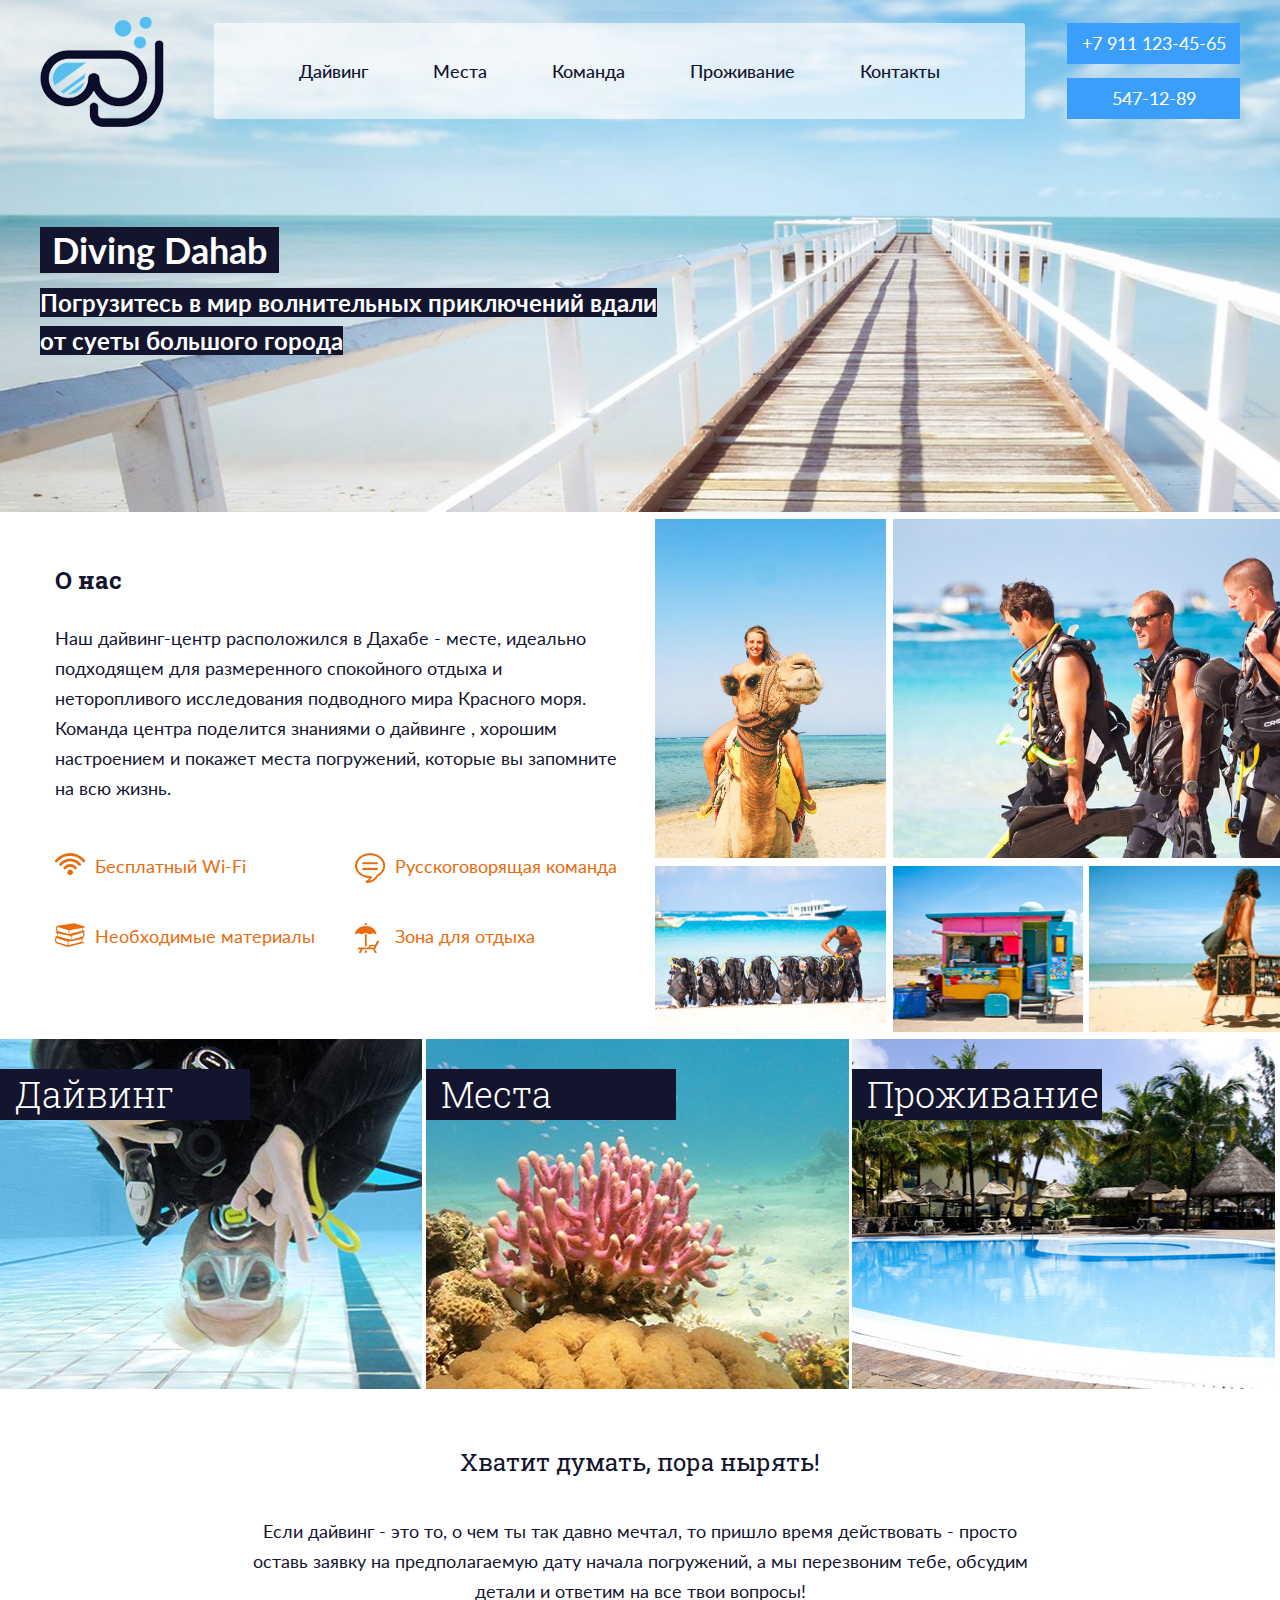
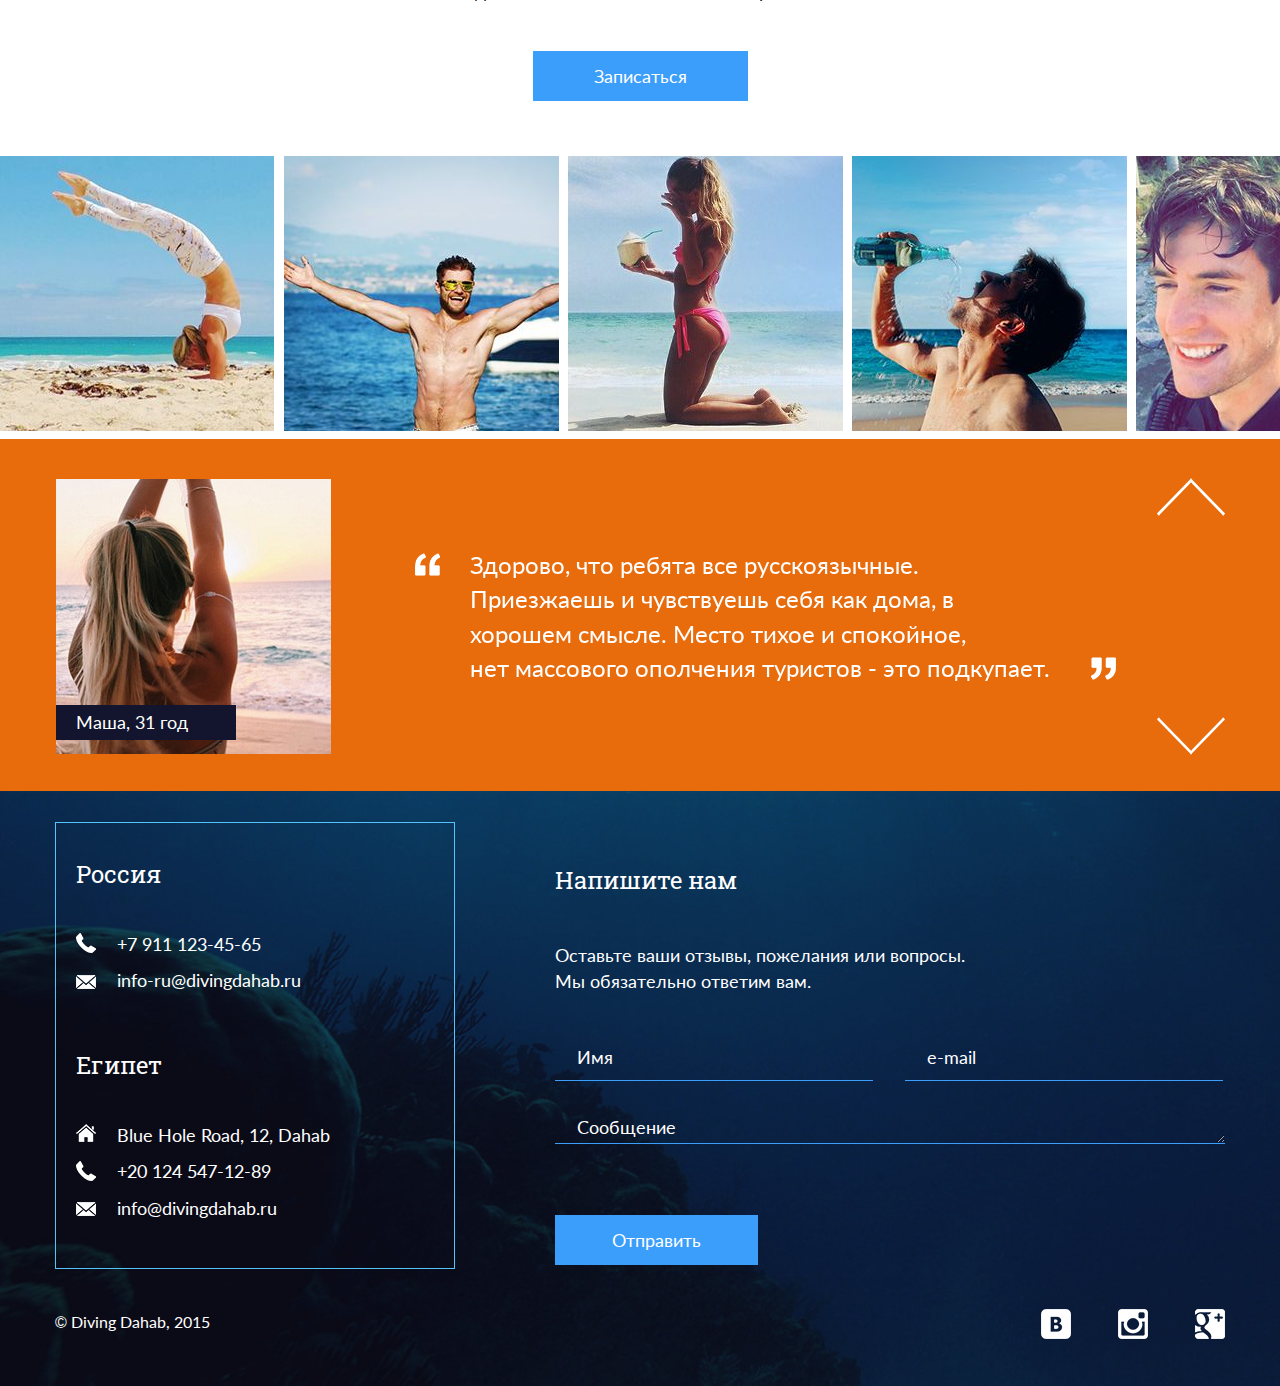
==== index.html @ 4f6b6510 "almost done" ====
<!DOCTYPE html>
<html lang="ru">
<head>
	<meta charset="UTF-8">
	<title>Document</title>
	<link href='https://fonts.googleapis.com/css?family=Roboto+Slab:400,300&amp;subset=latin,cyrillic' rel='stylesheet' type='text/css'>
	<link rel="stylesheet" href="css/normalize.css">
	<link rel="stylesheet" href="css/style.css">	
	<link rel="stylesheet" href="css/tablet.css">
	<link rel="stylesheet" href="css/phone.css">
	<link rel="stylesheet" href="css/slick.css">
</head>
<body>

	<header class="main-page-header">
		<div class="container">
			<div class="row">
				<img src="img/logo.png" alt="" class="logo">
				<div class="contacts-header center">
					<a href="" class="blue-btn phones">+7 911 123-45-65</a>
					<a href="" class="blue-btn phones">547-12-89</a>
				</div>
					<nav class="main-nav">
						<ul>
							<li><a href="cources-catalog.html">Дайвинг</a></li>
							<li><a href="">Места</a></li>
							<li><a href="#team">Команда</a></li>
							<li><a href="">Проживание</a></li>
							<li><a href="#contacts">Контакты</a></li>
						</ul>
					</nav>

				
            	<div class="adaptive-wrap">
					<a href="#" id="touch-menu"></a>
					<nav class="adaptive-nav">
						<ul>
							<li><a href="cources-catalog.html">Дайвинг</a></li>
							<li><a href="">Места</a></li>
							<li><a href="#team">Команда</a></li>
							<li><a href="">Проживание</a></li>
							<li><a href="#contacts">Контакты</a></li>
						</ul>
					</nav>
				</div>
			</div>
			
			<div class="row">
				<h1 class="header-title">Diving Dahab</h1>
				<h2 class="header-subtitle"><span>Погрузитесь в мир волнительных приключений вдали от суеты большого города</span></h2>
			</div>
		</div>
	</header>

		
	<main>		
		
<!--About-us-->
		<section class="about-us">
			<div class="container">
				<div class="row">
					<div class="col-md-6 col-sm-12 col-xs-4">
						<div class="about-us-info">
							<h4 class="subtitle about-us-title">О нас</h4>
							<p class="about-us_text">Наш дайвинг-центр расположился в Дахабе - месте, идеально подходящем для размеренного спокойного отдыха и неторопливого исследования подводного мира Красного моря. Команда центра поделится знаниями о дайвинге , хорошим настроением и покажет места погружений, которые вы запомните на всю жизнь. 
							</p>
						</div>
						<div class="row">
							<div class="col-md-6 col-sm-4 col-xs-4">
								<div class="about-us_feature feature-wifi">Бесплатный Wi-Fi</div>
							</div>
							<div class="col-md-6 col-sm-8 col-xs-4">
								<div class="about-us_feature feature-rus-team">Русскоговорящая команда</div>
							</div>
						</div>
						<div class="row">
							<div class="col-md-6 col-sm-4 col-xs-4">
								<div class="about-us_feature feature-supplies">Необходимые материалы</div>
							</div>
							<div class="col-md-6 col-sm-8 col-xs-4">
								<div class="about-us_feature feature-rest">Зона для отдыха</div>
							</div>
						</div>
					</div>
					<div class="col-md-6 col-sm-12 col-xs-4">
						<div class="about-us-photos">
							<div class="photos-wrap">
								<div class="abous-us_img abous-us_img-1"></div>
								<div class="abous-us_img abous-us_img-2"></div>
								<div class="abous-us_img abous-us_img-3"></div>
								<div class="abous-us_img abous-us_img-4"></div>
								<div class="abous-us_img abous-us_img-5"></div>
							</div>
						</div>
					</div>
				</div>
			</div>
		</section>
<!--About-us-->


<!--Services-->
		<div class="services">
			<div class="container-fluid">
				<div class="row">
					<div class="service-item service-item-diving">
						<a href="#">
							<h3 class="service-item-title">Дайвинг</h3>
							<div class="service-hover">
								<p class="service-hover-text">
									<span>Начните обучение в</span> <span>нашей школе по</span> <span>программе PADI</span>
								</p>
							</div>
						</a>
					</div>
					<div class="service-item service-item-places">
						<a href="#">
							<h3 class="service-item-title">Места</h3>
							<div class="service-hover">
								<p class="service-hover-text">
									<span>Изучите все места для</span> <span>погружений в</span> <span>окрестностях Дахаба</span>
								</p>
							</div>
						</a>
					</div>
					<div class="service-item service-item-living">
						<a href="#">
							<h3 class="service-item-title">Проживание</h3>
							<div class="service-hover">
								<p class="service-hover-text">
									<span>Посмотрите наши</span> <span>специальные</span><span>предложения на отели</span>
								</p>
							</div>
						</a>
					</div>
				</div>
			</div>
		</div>
<!--Services-->
	
	
<!--Promo-block-->
		<section class="promo">
			<div class="container">
				<div class="row center">
					<p class="subtitle promo-title">Хватит думать, пора нырять!</p>
					<p class="promo-text">Если дайвинг - это то, о чем ты так давно мечтал,  то пришло время действовать - просто оставь заявку  на предполагаемую дату начала погружений, а мы перезвоним тебе, обсудим детали и ответим на все твои вопросы!</p>
					<p class="promo-text-adaptive">Просто оставь заявку на предполагаемую дату начала погружений, а мы перезвоним тебе, обсудим детали и ответим на все твои вопросы!</p>
					<a href="#0" class="cd-popup-trigger promo-btn blue-btn">Записаться</a>
				
				</div>
			</div>
		</section>
		
<!--Pop up-->
		<div class="cd-popup" role="alert">
			<div class="cd-popup-container">
				<p>Оставьте заявку, и мы с вами свяжемся</p>
				
				<div class="form-row clearfix">
					<div class="form-field pull-left">
						<label for="course-field" class="">Выберите курс:</label><br>
						<select name="course" id="course-field" class="max-size">
							<option value="course1">1</option>
							<option value="course2">2</option>
							<option value="course3">3</option>
							<option value="course4">4</option>
						</select>
					</div>
					<div class="form-field pull-left">
						<label for="">Имя</label><br>
						<input type="text" name="name" id="name-field" class="max-size">
					</div>
				</div>
				
				<div class="form-row clearfix">
					<div class="form-field pull-left hide-field">
						<label for="from-month-field" class="">Начало занятий:</label><br>
						<input type="text" name="from-day" class="narrow-size">
						<select name="from-month" id="from-month-field" class="mid-size">
							<option value="month1">Сентябрь</option>
							<option value="month2">Октябрь</option>
							<option value="month3">Ноябрь</option>
							<option value="month4">Декабрь</option>
						</select><br>
						<span class="comment">Когда желаете начать обучение?</span>
					</div>
					<div class="form-field pull-left">
						<label for="phone-field">Телефон</label><br>
						<input type="text" name="phone" id="phone-field" class="max-size">
					</div>
				</div>
				
				<div class="form-row clearfix">
					<div class="form-field pull-left hide-field">
						<label for="to-day-field" >Свободны до:</label><br>
						<input type="text" name="to-day" id="to-day-field" class="narrow-size">
						<input type="text" name="to-month" id="to-month-field" class="mid-size"><br>
						<span class="comment">До какой даты планируете заниматься?</span>
					</div>
					<div class="form-field pull-left">
						<label for="email-field">e-mail</label><br>
						<input type="text" name="email" id="email-field" class="max-size">
					</div>
				</div>
				
				<div class="form-row">
					<label for="wishes-field">Пожелания</label><br>	
					<textarea name="" rows="4" id="wishes-field" class="max-size"></textarea>
				</div>
				
				
					<ul class="cd-buttons">
						<li><a href="#0" type="submit" class="promo-btn blue-btn">Записаться</a></li>
					</ul>
				<a href="#0" class="cd-popup-close img-replace">Close</a>
			</div> 
		</div> 
<!--End pop up-->
		
<!--Promo-block-->


<!--Team-->
		<div class="team" id="team">
			<div class="container-fluid">
				<div class="row">
					<div class="team-member">
						<img src="img/team-1.jpg" alt="Ирина Маска">
						<div class="team-member_hover">
							<span class="team-member-name">Ирина Маска</span>
						</div>
					</div>
					<div class="team-member">
						<img src="img/team-2.jpg" alt="Владимир Глубина">
						<div class="team-member_hover">
							<span class="team-member-name">Владимир Глубина</span>
						</div>
					</div>
					<div class="team-member">
						<img src="img/team-3.jpg" alt="Наталья Ласта">
						<div class="team-member_hover">
							<span class="team-member-name">Наталья Ласта</span>
						</div>
					</div>
					<div class="team-member">
						<img src="img/team-4.jpg" alt="Георгий Трубка">
						<div class="team-member_hover">
							<span class="team-member-name">Георгий Трубка</span>
						</div>
					</div>
					<div class="team-member">
						<img src="img/team-5.jpg" alt="Евгений Баллон">
						<div class="team-member_hover">
							<span class="team-member-name">Евгений Баллон</span>
						</div>
					</div>
					<div class="team-member">
						<img src="img/team-1.jpg" alt="Ирина Маска">
						<div class="team-member_hover">
							<span class="team-member-name">Ирина Маска</span>
						</div>
					</div>
					<div class="team-member">
						<img src="img/team-2.jpg" alt="Владимир Глубина">
						<div class="team-member_hover">
							<span class="team-member-name">Владимир Глубина</span>
						</div>
					</div>
					<div class="team-member">
						<img src="img/team-3.jpg" alt="Наталья Ласта">
						<div class="team-member_hover">
							<span class="team-member-name">Наталья Ласта</span>
						</div>
					</div>
					
				</div>
			</div>
		</div>	
<!--Team-->


<!--Reviews-->
		<div class="reviews">
			<div class="container">
				<div class="row">
					<div class="col-xs-4">
						<div class="review-slider-wrap">
							<div class="review-slider" id="review-carousel">
								<div class="review-item">
									<div class="review-author">
										<img src="img/review-author-ava.jpg" alt="">
										<p class="review-author_name">Маша, 31 год</p>
									</div>
									<blockquote class="review-text">Здорово, что ребята все русскоязычные. Приезжаешь и чувствуешь себя как дома,
									в хорошем смысле. <span class="adaptive-hide">Место тихое и спокойное,<br> нет массового ополчения туристов - это подкупает.</span>
									</blockquote>
								</div>
								<div class="review-item">
									<div class="review-author">
										<img src="img/review-author-ava.jpg" alt="">
										<p class="review-author_name">Маша, 31 год</p>
									</div>
									<blockquote class="review-text">Здорово, что ребята все русскоязычные. Приезжаешь и чувствуешь себя как дома,
									в хорошем смысле. <span class="adaptive-hide">Место тихое и спокойное,<br> нет массового ополчения туристов - это подкупает.</span>
									</blockquote>
								</div>
								<div class="review-item">
									<div class="review-author">
										<img src="img/review-author-ava.jpg" alt="">
										<p class="review-author_name">Маша, 31 год</p>
									</div>
									<blockquote class="review-text">Здорово, что ребята все русскоязычные. Приезжаешь и чувствуешь себя как дома,
									в хорошем смысле. <span class="adaptive-hide">Место тихое и спокойное,<br> нет массового ополчения туристов - это подкупает.</span>
									</blockquote>
								</div>
							</div>
							<div class="review-slider-nav">
								<a href="" class="review-prev"></a>
								<a href="" class="review-next"></a>
							</div>
						</div>
					</div>
				</div>
			</div>
		</div>
<!--Reviews-->


		<footer class="main-page-footer" id="contacts">
			<div class="container">
				<div class="row">
					<div class="col-md-5 col-sm-5 col-xs-4">
						<div class="contacts-footer">
							<div class="country">
								<p class="subtitle country-title">Россия</p>
								<p class="country-phone">+7 911 123-45-65</p>
								<p class="country-email">info-ru@divingdahab.ru</p>
							</div>
							<div class="country">
								<p class="subtitle country-title">Египет</p>
								<p class="country-address">Blue Hole Road, 12, Dahab</p>
								<p class="country-phone">+20 124 547-12-89</p>
								<p class="country-email">info@divingdahab.ru</p>
							</div>
						</div>
					</div>
					<div class="col-md-7 col-sm-7 col-xs-4">
						<div class="feedback">
							<p class="subtitle feedback-title">Напишите нам</p>
							<p class="feedback-text">Оставьте ваши отзывы, пожелания или вопросы. <br>Мы обязательно ответим вам.</p>
							<form action="" class="feedback-form">
								<p>
									<input type="text" placeholder="Имя" size="0">
									<input type="text" placeholder="e-mail" size="0">
								</p>
								<p><textarea placeholder="Сообщение" rows="1"></textarea></p>
							</form>
							<a class="feedback-btn blue-btn">Отправить</a>
						</div>
					</div>
				</div>
				<div class="row">
					<div class="col-md-3 col-sm-3 col-xs-4">
						<p class="copywrite">&#169; Diving Dahab, 2015</p>
					</div>
					<div class="col-md-4 col-md-offset-5 col-sm-4 col-sm-offset-5 col-xs-4">
						<div class="socials">
							<a href="#" class="social social-vk"></a>
							<a href="#" class="social social-inst"></a>
							<a href="#" class="social social-google"></a>
						</div>
					</div>
				</div>
			</div>
		</footer>



	</main>
	<script src="js/jquery-1.11.3.min.js" type="text/javascript"></script>
 	<script type="text/javascript" src="js/jquery-migrate-1.2.1.min.js"></script>
 	<script type="text/javascript" src="js/slick.min.js"></script>
	<script type="text/javascript" src="js/index.js"></script>
	
</body>
</html>
---- css/style.css ----
/*Grid*/

body {
	overflow-x: hidden;
}

.container {
  margin-right: auto;
  margin-left: auto;
  padding-left: 15px;
  padding-right: 15px;
}
@media screen and (min-width: 768px) and (max-width:1219px) {
  .container {
    width: 768px;
  }
}

@media screen and (min-width: 992px) {
  .container {
    width: 970px;
  }
}

@media screen and (min-width: 1220px) {
  .container {
    width: 1200px;
  }
}
.container-fluid {
  margin-right: auto;
  margin-left: auto;
  padding-left: 15px;
  padding-right: 15px;
}
.row {
  margin-left: -15px;
  margin-right: -15px;
}
.col-xs-1, .col-sm-1, .col-md-1, .col-lg-1, .col-xs-2, .col-sm-2, .col-md-2, .col-lg-2, .col-xs-3, .col-sm-3, .col-md-3, .col-lg-3, .col-xs-4, .col-sm-4, .col-md-4, .col-lg-4, .col-xs-5, .col-sm-5, .col-md-5, .col-lg-5, .col-xs-6, .col-sm-6, .col-md-6, .col-lg-6, .col-xs-7, .col-sm-7, .col-md-7, .col-lg-7, .col-xs-8, .col-sm-8, .col-md-8, .col-lg-8, .col-xs-9, .col-sm-9, .col-md-9, .col-lg-9, .col-xs-10, .col-sm-10, .col-md-10, .col-lg-10, .col-xs-11, .col-sm-11, .col-md-11, .col-lg-11, .col-xs-12, .col-sm-12, .col-md-12, .col-lg-12 {

  min-height: 1px;
  padding-left: 15px;
  padding-right: 15px;
}

@media screen and (max-width: 767px) {
	.col-xs-1, .col-xs-2, .col-xs-3, .col-xs-4 {
  float: left;
}
.col-xs-4 {
  width: 100%;
}
.col-xs-3 {
  width: 75%;
}
.col-xs-2 {
  width: 50%;
}
.col-xs-1 {
  width: 25%;
}

.col-xs-offset-4 {
  margin-left: 100%;
}
.col-xs-offset-3 {
  margin-left: 75%;
}
.col-xs-offset-2 {
  margin-left: 50%;
}
.col-xs-offset-1 {
  margin-left: 25%;
}
.col-xs-offset-0 {
  margin-left: 0%;
}	
}

@media screen and (min-width: 768px) {
  .col-sm-1, .col-sm-2, .col-sm-3, .col-sm-4, .col-sm-5, .col-sm-6, .col-sm-7, .col-sm-8, .col-sm-9, .col-sm-10, .col-sm-11, .col-sm-12 {
    float: left;
  }
  .col-sm-12 {
    width: 100%;
  }
  .col-sm-11 {
    width: 91.66666667%;
  }
  .col-sm-10 {
    width: 83.33333333%;
  }
  .col-sm-9 {
    width: 75%;
  }
  .col-sm-8 {
    width: 66.66666667%;
  }
  .col-sm-7 {
    width: 58.33333333%;
  }
  .col-sm-6 {
    width: 50%;
  }
  .col-sm-5 {
    width: 41.66666667%;
  }
  .col-sm-4 {
    width: 33.33333333%;
  }
  .col-sm-3 {
    width: 25%;
  }
  .col-sm-2 {
    width: 16.66666667%;
  }
  .col-sm-1 {
    width: 8.33333333%;
  }
  
  .col-sm-offset-12 {
    margin-left: 100%;
  }
  .col-sm-offset-11 {
    margin-left: 91.66666667%;
  }
  .col-sm-offset-10 {
    margin-left: 83.33333333%;
  }
  .col-sm-offset-9 {
    margin-left: 75%;
  }
  .col-sm-offset-8 {
    margin-left: 66.66666667%;
  }
  .col-sm-offset-7 {
    margin-left: 58.33333333%;
  }
  .col-sm-offset-6 {
    margin-left: 50%;
  }
  .col-sm-offset-5 {
    margin-left: 41.66666667%;
  }
  .col-sm-offset-4 {
    margin-left: 33.33333333%;
  }
  .col-sm-offset-3 {
    margin-left: 25%;
  }
  .col-sm-offset-2 {
    margin-left: 16.66666667%;
  }
  .col-sm-offset-1 {
    margin-left: 8.33333333%;
  }
  .col-sm-offset-0 {
    margin-left: 0%;
  }
}
@media (min-width: 1220px) {
  .col-md-1, .col-md-2, .col-md-3, .col-md-4, .col-md-5, .col-md-6, .col-md-7, .col-md-8, .col-md-9, .col-md-10, .col-md-11, .col-md-12 {
    float: left;
  }
  .col-md-12 {
    width: 100%;
  }
  .col-md-11 {
    width: 91.66666667%;
  }
  .col-md-10 {
    width: 83.33333333%;
  }
  .col-md-9 {
    width: 75%;
  }
  .col-md-8 {
    width: 66.66666667%;
  }
  .col-md-7 {
    width: 58.33333333%;
  }
  .col-md-6 {
    width: 50%;
  }
  .col-md-5 {
    width: 41.66666667%;
  }
  .col-md-4 {
    width: 33.33333333%;
  }
  .col-md-3 {
    width: 25%;
  }
  .col-md-2 {
    width: 16.66666667%;
  }
  .col-md-1 {
    width: 8.33333333%;
  }

  .col-md-offset-12 {
    margin-left: 100%;
  }
  .col-md-offset-11 {
    margin-left: 91.66666667%;
  }
  .col-md-offset-10 {
    margin-left: 83.33333333%;
  }
  .col-md-offset-9 {
    margin-left: 75%;
  }
  .col-md-offset-8 {
    margin-left: 66.66666667%;
  }
  .col-md-offset-7 {
    margin-left: 58.33333333%;
  }
  .col-md-offset-6 {
    margin-left: 50%;
  }
  .col-md-offset-5 {
    margin-left: 41.66666667%;
  }
  .col-md-offset-4 {
    margin-left: 33.33333333%;
  }
  .col-md-offset-3 {
    margin-left: 25%;
  }
  .col-md-offset-2 {
    margin-left: 16.66666667%;
  }
  .col-md-offset-1 {
    margin-left: 8.33333333%;
  }
  .col-md-offset-0 {
    margin-left: 0%;
  }
}

.clearfix:before,
.clearfix:after,
.container:before,
.container:after,
.container-fluid:before,
.container-fluid:after,
.row:before,
.row:after {
  content: " ";
  display: table;
}
.clearfix:after,
.container:after,
.container-fluid:after,
.row:after {
  clear: both;
}
.center-block {
  display: block;
  margin-left: auto;
  margin-right: auto;
}
.pull-right {
  float: right !important;
}
.pull-left {
  float: left !important;
}


/*Общие стили*/

@font-face {
    font-family: 'Lato';
    src: url('../fonts/latoregular.woff2') format('woff2'),
		url('../fonts/latoregular.woff') format('woff'),
		url('../fonts/latoregular.ttf') format('truetype');
    font-weight: 400;
    font-style: normal;
}

@font-face {
    font-family: 'Lato';
    src: url('../fonts/latoitalic.woff2') format('woff2'),
		url('../fonts/latoitalic.woff') format('woff'),
		url('../fonts/latoitalic.ttf') format('truetype');
    font-weight: 400;
    font-style: italic;
}

@font-face {
    font-family: 'Lato';
    src: url('../fonts/latomedium.woff2') format('woff2'),
		url('../fonts/latomedium.woff') format('woff'),
		url('../fonts/latomedium.ttf') format('truetype');
    font-weight: 500;
    font-style: normal;
}

@font-face {
    font-family: 'Lato';
    src: url('../fonts/latobold.woff2') format('woff2'),
		url('../fonts/latobold.woff') format('woff'),
		url('../fonts/latobold.ttf') format('truetype');
    font-weight: 700;
    font-style: normal;
}

@font-face {
    font-family: 'Lato';
    src: 
		url('../fonts/latolight.woff2') format('woff2'), 
		url('../fonts/latolight.woff') format('woff'), 
		url('../fonts/latolight.ttf') format('truetype');
    font-weight: 300;
    font-style: normal;
}

body {
    font-family: 'Lato', sans-serif;
    font-size: 18px;
	color: #13152f;
	font-weight: 400;
}


.center {
	text-align: center;
}

.page-header, .about-us, .services, .promo, .reviews, .main-page-header, .learning, .offers, .courses-promo {
	-webkit-box-sizing: border-box;
	-moz-box-sizing: border-box;
	box-sizing: border-box;
}

/*Стили главной*/

/*Header*/

.main-page-header {
	min-height: 508px;
	background: url(../img/bg_header.jpg) no-repeat 50% 50%;
	-webkit-background-size: cover;
	background-size: cover;
	padding: 16px 0 152px;
}

.logo {
	float: left;
	margin-right: 50px;
	width: 124px;
	height: 111px;
}


.adaptive-nav {
	display: none;
}

.main-nav {
	float: left;
	text-align: center;
	margin-top: 7px;
	margin-right: 30px;
	min-height: 96px;
	background-color: rgba(255,255,255,0.6);
	border-radius: 3px;
	padding: 0 85px;
	-webkit-box-sizing: border-box;
	-moz-box-sizing: border-box;
	box-sizing: border-box;
}

.main-nav ul {
	margin: 0;
	padding: 0;
}

.main-nav li {
	display: inline-block;
	vertical-align: middle;
    margin-right: 60px;
	line-height: 96px;
}

.main-nav li:last-child {
	margin-right: 0;
} 

.main-nav a {
	color: #12142d;
	font-weight: 500;
	padding-bottom: 3px;
}

.main-nav a:hover {
	border-bottom: 3px solid #4aa5f9;
}

/*Адаптвная менюшка*/

.adaptive-wrap {
	display: none;
	position: absolute;
	top: 100px;
	clear: both;
	background: rgba(255,255,255,0.9);
	margin-top: 8px;
	width: 100%;
	border-radius: 3px;
}

.adaptive-nav {
	display: block;
}
	
.adaptive-nav li {
		padding-left: 17px;
		margin-bottom: 10px;
}
	
.adaptive-nav a {
		color: #12142d;
		font-weight: 500;
		padding-bottom: 3px;
}
	
.adaptive-nav a:hover {
		border-bottom: 3px solid #4aa5f9;
}
	
#touch-menu {
		display: block;
		height: 50px;
		background: url(../img/icon_menu.png) no-repeat 97% 50%;
}

.contacts-header {
	float: right;
	width: 173px;
	margin-top: 7px;
}

.blue-btn {
	color: #fff;
	background-color: #3b9efa;
	display: inline-block;
	-webkit-box-sizing: border-box;
	-moz-box-sizing: border-box;
	box-sizing: border-box;
	text-align: center;
}

.blue-btn:hover {
	background-color: #43bef9;
}

.phones {
	width: 173px;
	height: 41px;
	line-height: 41px;
	color: #fff;
	margin-bottom: 14px;
	background-color: #3b9efa;
}

.phones:last-child {
	margin-bottom: 0;
}

.header-title {
	margin-top: 100px;
	margin-bottom: 11px;
	font-size: 36px;
	line-height: 46px;
	font-weight: 700;
	color: #fff;
	display: inline-block;
	padding: 0 12px;
	background-color: #13152e;
}

.header-subtitle {
	color: #fff;
	font-size: 24px;
	line-height: 38px;
	font-weight: 700;
	width: 620px;
}

.header-subtitle span {
	background-color: #13152e;
	line-height: 35px;
	height: 35px;
}


/*about us*/

.about-us {
	min-height: 527px;
	padding: 7px 0;
}

.about-us-info {
	padding-top: 43px;
}

.subtitle {
	font-family: 'Roboto Slab', serif;
	font-size: 24px;
	line-height: 36px;
}

.about-us-title {
	margin-bottom: 25px;
}

.about-us_text {
	line-height: 30px;
	margin-bottom: 50px;
}

.about-us_feature {
	margin-bottom: 40px;
	color: #e86b0c;
	display: inline-block;
	vertical-align: middle;
}

.about-us_feature:before {
	content: '';
	display: inline-block;
	vertical-align: middle;
	width: 30px;
	height: 30px;
	margin-right: 10px;
}

.feature-wifi:before {
	background: url(../img/sprites.png) no-repeat -50px -150px;
}

.feature-rus-team:before {
	background: url(../img/sprites.png) no-repeat  0 -150px;
}

.feature-supplies:before {
	background: url(../img/sprites.png) no-repeat 0 -100px;
}

.feature-rest:before {
	background: url(../img/sprites.png) no-repeat -50px -99px;
}

/*About us - photos*/

.about-us-photos {
	position: absolute;
	right: 0;
	font-size: 0;
	height: 515px;
	width: 50%;
	padding-left: 15px;
}

.abous-us_img {
	display: inline-block;
	margin-right: 1%;
	
}

.abous-us_img-1 {
	width: 37%;
	height: 339px;
	background: url(../img/about-us-1.jpg) no-repeat 50% 50%;
	-webkit-background-size: cover;
	background-size: cover;
	margin-bottom: 8px;
}

.abous-us_img-2 {
	width: 62%;
	height: 339px;
	background: url(../img/about-us-2.jpg) no-repeat 50% 50%;
	-webkit-background-size: cover;
	background-size: cover;
	margin-right: 0;
	margin-bottom: 8px;
}

.abous-us_img-3 {
	width: 37%;
	height: 166px;
	background: url(../img/about-us-3.jpg) no-repeat 50% 50%;
	-webkit-background-size: cover;
	background-size: cover;
}

.abous-us_img-4 {
	width: 30.5%;
	background: url(../img/about-us-4.jpg) no-repeat 50% 50%;
	height: 166px;
	-webkit-background-size: cover;
	background-size: cover;
}

.abous-us_img-5 {
	width: 30.5%;
	margin-right: 0;
	background: url(../img/about-us-5.jpg) no-repeat 50% 50%;
	height: 166px;
	-webkit-background-size: cover;
	background-size: cover;
}

/*Services*/

.services {
	font-size: 0;
}

.service-item {
	display: inline-block;
	position: relative;
	width: 33%;
	height: 350px;
	margin-right: 0.3%;
}

.service-item:last-child {
	margin-right: 0;
}

.service-item-diving {
	background-image: url(../img/diving.jpg);
	-webkit-background-size: cover;
	background-size: cover;
}

.service-item-places {
	background-image: url(../img/places.jpg);
	-webkit-background-size: cover;
	background-size: cover;
}

.service-item-living {
	background-image: url(../img/living.jpg);
	-webkit-background-size: cover;
	background-size: cover;
}

.service-item-title {
	position: absolute;
	top: 30px;
	font-size: 36px;
	color: #fff;
	width: 250px;
	background-color: #13152e;
	font-family: 'Roboto Slab', serif;
	font-weight: 300;
	padding-left: 15px;
	z-index: 5;
}

.service-hover {
	position: absolute;
	width: 100%;
	height: 350px;
	background-color: rgba(19,21,46, 0.86);
	visibility: hidden;

}

.service-hover-text {
	position: absolute;
	font-size: 18px;
	line-height: 26px;
	color: #fff;
	width: 220px;
	right: 0;
	bottom: 23px;
}

.service-hover span {
	display: inline-block;
	background: #13152e;
	padding: 0px 12px 0px 6px;
	margin-bottom: 1px;
	height: 25px;
	line-height: 25px;
}

.service-item:hover {
	background-color: rgba(19,21,46,0.2);
}

.service-item:hover .service-hover{
	visibility: visible;
}


/*Promo*/

.promo {
	min-height: 350px;
	padding: 55px 0;
}

.promo-title {
	margin-bottom: 36px;
}

.promo-text {
	width: 775px;
	margin: 0 auto;
	line-height: 30px;
	margin-bottom: 45px;
}

.promo-text-adaptive {
	display: none;
	margin: 0 auto;
	line-height: 30px;
	margin-bottom: 60px;
}

.promo-btn {
	width: 215px;
	height: 50px;
	line-height: 50px;
}


/*Team*/

.team {
	font-size: 0;
	overflow: hidden;
	width: 2300px;
	margin: 0 auto 8px;
}

.team-member {
	font-size: 34px;
	display: inline-block;
	width: 275px;
	height: 275px;
	margin-right: 9px;
	vertical-align: middle;
	position: relative;
}

.team-member:last-child {
	margin-right: 0;
}

.team-member_hover {
	font-family: 'Roboto Slab', serif;
	width: 275px;
	height: 275px;
	color: #fff;
	font-size: 34px;
	line-height: 40px;
	font-weight: 300;
	position: absolute;
	top: 0;
	visibility: hidden;
	padding: 15px 25px 0 19px;
}

.team-member:hover .team-member_hover {
	visibility: visible;
	background-color: rgba(19,21,46,0.86);
	cursor: pointer;
}


/*Reviews*/

.reviews {
	min-height: 350px;
	background-color: #e86b0c;
	padding: 39px 0 36px;
}

.review-slider-wrap {
	position: relative;
}

.review-author {
	position: relative;
	margin-right: 6.35%;
	width: 24%;
	display: inline-block;
	vertical-align: middle;
	overflow: hidden;
}

.review-author img {
	width: 275px;
	height: 275px;
}

.review-author_name {
	position: absolute;
	color: #fff;
	height: 35px;
	line-height: 35px;
	padding-left: 20px;
	padding-right: 48px;
	background-color: #13152e;
	left: 0;
	bottom: 14px;
}

.review-text {
	width: 60%;
	padding: 0 55px;
	color: #fff;
	display: inline-block;
	vertical-align: middle;
	font-size: 24px;
	position: relative;
}

.review-text:before, .review-text:after {
	content: '';
	position: absolute;
	width: 25px;
	height: 23px;
	
}

.review-text:before{
	background: url(../img/sprites.png) no-repeat -250px -125px;
	left: 0;
	top: 5px;
}

.review-text:after {
	background: url(../img/sprites.png) no-repeat -300px -125px;
	right: 0;
	bottom: 5px;
}

.review-prev {
	position: absolute;
	right: 0;
	top: 0;
	background: url(../img/sprites.png) no-repeat -70px 0;
	width: 68px;
	height: 38px;
}

.review-prev:hover {
	background: url(../img/sprites.png) no-repeat -70px -50px;
}

.review-next {
	position: absolute;
	right: 0;
	bottom: 0;
	background: url(../img/sprites.png) no-repeat 0 0;
	width: 68px;
	height: 38px;
}

.review-next:hover {
	background: url(../img/sprites.png) no-repeat 0 -50px;
}



/*Footer*/

.main-page-footer {
	min-height: 574px;
	background: url(../img/bg_footer.jpg) no-repeat 50% 50%;
	-webkit-background-size: cover;
	background-size: cover;
	color: #fff;
	padding: 31px 0 40px;
}

.contacts-footer {
	width: 85%;
	min-height: 433px;
	-webkit-box-sizing: border-box;
	-moz-box-sizing: border-box;
	box-sizing: border-box;
	border: 1px solid #55c4fa;
	padding: 33px 0 45px 20px;
}

.country {
	margin-bottom: 51px;
}

.country:last-child {
	margin-bottom: 0;
}

.country-title {
	margin-bottom: 40px;
}

.country-address, .country-phone {
	margin-bottom: 9px;
}

.country-address:before, .country-phone:before, .country-email:before {
	content: '';
	display: inline-block;
	vertical-align: middle;
	width: 26px;
	height: 26px;
	margin-right: 15px;
}

.country-address:before {
	background: url(../img/sprites.png) no-repeat -330px 0;
}

.country-phone:before {
	background: url(../img/sprites.png) no-repeat -300px -80px;
}

.country-email:before {
	background: url(../img/sprites.png) no-repeat -300px 5px;
}

.feedback {
	padding-top: 40px;
	min-height: 443px;
	-webkit-box-sizing: border-box;
	-moz-box-sizing: border-box;
	box-sizing: border-box;
	position: relative;
}

.feedback-title {
	margin-bottom: 45px;
}

.feedback-text {
	margin-bottom: 40px;
}

/*Feedback form*/

.feedback-form {
	margin: 0;
	padding: 0;
}

.feedback-form input, .feedback-form textarea {
	background-color: transparent;
	border: none;
	outline: none;
	border-bottom: 1px solid #3b9efa;
}

.feedback-form input {
	display: inline-block;
	height: 47px;
	width: 47.5%;
	margin-right: 4%;
	margin-bottom: 32px;
	-webkit-box-sizing: border-box;
	-moz-box-sizing: border-box;
	box-sizing: border-box;
}

.feedback-form input:last-child {
	margin-right: 0;
	
}

.feedback-form input::-webkit-input-placeholder, 
.feedback-form textarea::-webkit-input-placeholder {
	color: #fff;
	padding-left: 20px;
}

.feedback-form textarea {
	width: 100%;
}

.feedback-btn {
	min-width: 203px;
	height: 50px;
	line-height: 50px;
	position: absolute;
	bottom: 0;
}

.copywrite {
	padding-top: 35px;
	font-size: 16px;
	line-height: 36px;
}

.socials {
	text-align: right;
	margin-top: 40px;
}

.social {
	display: inline-block;
	width: 30px;
	height: 30px;
	margin-right: 42px;
}

.social:last-child {
	margin-right: 0;
}

.social-vk {
	background: url(../img/sprites.png) no-repeat 0 -200px;
}

.social-vk:hover {
	background: url(../img/sprites.png) no-repeat -50px -200px;
}

.social-inst {
	background: url(../img/sprites.png) no-repeat -100px -150px;
}

.social-inst:hover {
	background: url(../img/sprites.png) no-repeat -150px -150px;
}

.social-google {
	background: url(../img/sprites.png) no-repeat -100px -100px;
}

.social-google:hover {
	background: url(../img/sprites.png) no-repeat -150px -100px;
}

/*End main page*/




/*Catalog of courses page*/

.page-header {
	min-height: 150px;
	padding: 16px 0 26px;
}

.main-nav-inner-pages {
	background: rgba(78,168,250, 0.2);
}

/*subheader*/

.subheader {
	height: 90px;
	background: #13152e;
}

.courses-nav {
	text-align: center;
	font-size: 0;
}

.courses-nav_item {
	font-size: 18px;
	display: inline-block;
	width: 25%;
	vertical-align: middle;
	height: 90px;
}

.subheader-link {
	color: #fff;
	display: inline-block;
	vertical-align: middle;
	width: 100%;
	position: relative;
	height: 90px;
	-webkit-box-sizing: border-box;
	-moz-box-sizing: border-box;
	box-sizing: border-box;
}

.courses-nav_item:hover {
	background: #e86b0c;
}

.subheader-link--active {
	background: #e86b0c;
}

.course-icon {
	display: inline-block;
	vertical-align: middle;
	width: 35px;
	margin-right: 5px;
	height: 90px;
}

.course-name {
	display: inline-block;
	vertical-align: middle;
	height: 90px;
	line-height: 90px;
}

.start-course {
	background: url(../img/sprites.png) no-repeat -150px -200px;
	width: 20px;
	height: 33px;
}

.experienced-course {
	background: url(../img/sprites.png) no-repeat -200px -200px;
	width: 35px;
	height: 33px;
}

.special-course {
	background: url(../img/sprites.png) no-repeat -250px -200px;
	width: 35px;
	height: 31px;
}

.personal-course {
	background: url(../img/sprites.png) no-repeat -250px -150px;
	width: 35px;
	height: 18px;
}


/*courses-slider*/

.all-courses {
	min-height: 715px;
	padding: 93px 0 125px;
	text-align: center;
}

.owl-carousel {
	text-align: center;
}

.course-item {
	width: 375px;
	margin: 18px auto;
}

.owl-item.active div > a{
	margin-top: -20px;
	height: 540px;
	width: 406px;
	margin-left: -15px;
}

.course-item a{
	display: block;
	width: 375px;
	min-height: 500px;
	-webkit-box-sizing: border-box;
	-moz-box-sizing: border-box;
	box-sizing: border-box;
	text-align: center;
	background: #f9f7f7;
	position: relative;
}

.course-title {
	color: #e86b0c;
	font-size: 24px;
	line-height: 106px;
	width: 100%;
}

.course-img {
	width: 100%;
	height: 280px;
	margin-bottom: 33px;
}

.course-price {
	position: absolute;
	left: 0;
	height: 50px;
	width: 190px;
	font-size: 36px;
	color: #fff;
	background: #13152e;
	top: 140px;
}

.target-group {
	color: #1a1c34;
	line-height: 24px;
}

.owl-prev {
	position: absolute;
	background: url(../img/sprites.png) no-repeat -150px 0;
	width: 30px;
	height: 56px;
	left: -50px;
	top: 210px;
	cursor: pointer;
}

.owl-prev:hover {
	background: url(../img/sprites.png) no-repeat -180px 0;
}

.owl-next {
	position: absolute;
	background: url(../img/sprites.png) no-repeat -215px 0;
	width: 30px;
	height: 56px;
	cursor: pointer;
	right: -50px;
	top: 210px;
}

.owl-next:hover {
	background: url(../img/sprites.png) no-repeat -250px 0;
}


/*Special offers*/

.offers {
	padding-bottom: 73px;
	min-height: 430px;
}

.offers-table {
	width: 100%;
	text-align: right;
	font-size: 14px;
}

.offers-table th {
	color: #e86b0c;
	height: 35px;
	font-size: 18px;
}

tr td:first-child, tr th:first-child {
	text-align: left;
}

tr td {
	font-weight: 300;
}

tr:nth-child(2n) {
	height: 28px;
}

tr:nth-child(2n+1) {
	height: 26px;
	background-color: #f9f7f7;
}

tr:first-child {
	background-color: #fff;
}

.offers-image {
	background: url(../img/living.jpg) no-repeat 0 0;
	-webkit-background-size: cover;
	background-size: cover;
	width: 100%;
	height: 358px;
	position: relative;
}

.service-hover-text span {
	display: inline-block;
	background-color: #13152e;
	padding: 0 5px;
	line-height: 25px;
}


/*Video learning block*/

.learning {
	min-height: 445px;
	padding: 46px 0;
	background-color: #e86b0c;
}

.video-container iframe {
	border: none;
	width: 100%;
	height: 360px;
}

.learning-title {
	color: #fff;
	line-height: 24px;
	margin-bottom: 50px;
}

.learning-text {
	line-height: 30px;
	color: #fff;
}

.courses-promo {
	min-height: 355px;
	padding: 90px 0 80px;
	background: url(../img/bg_call-courses-pages.jpg) no-repeat 50% 50%;
	-webkit-background-size: cover;
	background-size: cover;
	color: #fff;
}

.courses-promo .promo-title {
	margin-bottom: 30px;
}

.courses-promo .promo-text {
	margin-bottom: 25px;
}


/*footer*/

.page-footer {
	min-height: 78px;
	vertical-align: middle;
}

.page-footer .copywrite {
	padding: 0;
	margin-top: 20px;
}

.page-footer .socials {
	margin: 0;
	margin-top: 23px;
}

.social {
    width: 30px;
	height: 30px;
}

.page-footer .social-vk {
	background: url(../img/sprites.png);
	background-position:-50px -200px;
}

.page-footer .social-vk:hover {
	background: url(../img/sprites.png);
	background-position: -100px -200px ;
}

.page-footer .social-inst {
	background: url(../img/sprites.png);
	background-position: -150px -150px ;
}

.page-footer .social-inst:hover {
	background: url(../img/sprites.png);
	background-position: -200px -150px ;
}

.page-footer .social-google {
	background: url(../img/sprites.png);
	background-position: -150px -100px ;
}

.page-footer .social-google:hover {
	background: url(../img/sprites.png);
	background-position: -200px -100px ;
}

/*End catalog page*/


/*Single course page*/

.single-course {
	min-height: 480px;
	margin-top: 35px;
}

.single-course-title {
	text-align: center;
	font-weight: 400;
	font-size: 36px;
	color: #fff;
	height: 90px;
	line-height: 90px;
	background: #e86b0c;
}

.single-course-info {
	height: 390px;
	background: url(../img/bg_single-course.jpg) no-repeat 50% 50%;
	-webkit-background-size: cover;
	background-size: cover;
	position: relative;
}

.single-course-numbers {
	color: #fff;
	font-size: 0px;
	padding-top: 20px;
	height: 90px;
	background: rgba(19,21,46,0.7);
}

.single-course-numbers span {
	display: inline-block;
	font-size: 36px;
	width: 25%;
	text-align: center;
}

.single-course-text {
	position: absolute;
	right: 0;
	bottom: 35px;
	color: #fff;
	width: 595px;
	font-size: 24px;
	line-height: 35px;
}

.single-course-text span {
	display: inline-block;
	background-color: #13152e;
	padding: 0 5px;
	line-height: 33px;
}

.single-course-details {
	min-height: 515px;
	padding: 45px 0 65px;
	-webkit-box-sizing: border-box;
	-moz-box-sizing: border-box;
	box-sizing: border-box;
}

/*lessons tabs*/

.lesson-tabs {
	list-style: none;
	margin-bottom: 30px;
	font-size: 0;
}

.lesson__number {
	display: inline-block;
	vertical-align: middle;
	font-size: 18px;
	margin-right: 5px;
}

.lesson__number:last-child {
	margin-right: 0;
}

.lesson-tabs-link {
	display: inline-block;
	height: 60px;
	border: 1px solid #949494;
	min-width: 60px;
	padding: 0 10px 0 10px;
	-webkit-box-sizing: border-box;
	-moz-box-sizing: border-box;
	box-sizing: border-box;
	text-align: center;
	line-height: 60px;
	color: #949494;
	cursor: pointer;
}

li.current {
	background-color: #13152e;
	color: #fff;
	border: 1px solid transparent;
}

.lesson-title {
	text-align: center;
	font-size: 24px;
	color: #e86b0c;
	margin-bottom: 20px;
}

.lesson-text {
	line-height: 30px;
	margin-bottom: 30px;
}

.lesson-text:last-child {
	margin-bottom: 0;
}


.tab-content{
	display: none;
}

.tab-content.current{
	display: inherit;
}


/*lesson details*/

.accordeon__item {
	background: #f9f7f7;
	margin-bottom: 10px;
}

.lesson-details_title {
	display: block;
	line-height: 60px;
	height: 60px;
	background-color: #eee;
	color: #949494;
	padding-left: 17px;	 transition: all 0.5s ease;
  -moz-transition: all 0.5s ease;
  -webkit-transition: all 0.5s ease;
	cursor: pointer;
}

.lesson-details-active {
	background-color: #e86b0c;
	color: #fff;
}

.lesson-details_title:before {
	content: '';
	display: inline-block;
	vertical-align: middle;
	width: 20px;
	height: 20px;
	margin-right: 10px;
	background-image: url(../img/sprites.png);
	background-position: -330px -50px;
}

.lesson-details-active:before {
	background-image: url(../img/sprites.png);
	background-position: -300px -50px ;
}

.lesson-details_text {
	padding: 10px 0 30px 15px;
}

.single-course-promo-text {
	font-size: 24px;
}


/*pop up styles*/
.img-replace {
  /* replace text with an image */
  display: inline-block;
  overflow: hidden;
  text-indent: 100%;
  color: transparent;
  white-space: nowrap;
}

.cd-popup {
  position: fixed;
  left: 0;
  top: 0;
  height: 100%;
  width: 100%;
  background-color: rgba(44,48,49,0.39);
  opacity: 0;
  visibility: hidden;
  -webkit-transition: opacity 0.3s 0s, visibility 0s 0.3s;
  -moz-transition: opacity 0.3s 0s, visibility 0s 0.3s;
  transition: opacity 0.3s 0s, visibility 0s 0.3s;
	z-index: 20;
}
.cd-popup.is-visible {
  opacity: 1;
  visibility: visible;
  -webkit-transition: opacity 0.3s 0s, visibility 0s 0s;
  -moz-transition: opacity 0.3s 0s, visibility 0s 0s;
  transition: opacity 0.3s 0s, visibility 0s 0s;
}

.cd-popup-container {
  position: relative;
  width: 725px;
  margin: 1em auto;
  background: #FFF;
  text-align: left;
	padding: 0 65px 45px 65px;
  box-shadow: 0 0 20px rgba(0, 0, 0, 0.2);
	
  -webkit-transform: translateY(-40px);
  -moz-transform: translateY(-40px);
  -ms-transform: translateY(-40px);
  -o-transform: translateY(-40px);
  transform: translateY(-40px);
  /* Force Hardware Acceleration in WebKit */
  -webkit-backface-visibility: hidden;
  -webkit-transition-property: -webkit-transform;
  -moz-transition-property: -moz-transform;
  transition-property: transform;
  -webkit-transition-duration: 0.3s;
  -moz-transition-duration: 0.3s;
  transition-duration: 0.3s;
}
.cd-popup-container p {
	font-family: 'Roboto Slab', serif;
	font-size: 24px;
	line-height: 20px;
  	padding: 50px 0;
	text-align: center;
}
.cd-popup-container .cd-buttons:after {
  content: "";
  display: table;
  clear: both;
}
.cd-popup-container .cd-buttons li {
  float: right;
  list-style: none;
}
.cd-popup-container .cd-buttons a {
  display: block;
  color: #FFF;
  -webkit-transition: background-color 0.2s;
  -moz-transition: background-color 0.2s;
  transition: background-color 0.2s;
}

.cd-popup-container .cd-popup-close {
  position: absolute;
  top: 8px;
  right: 8px;
  width: 30px;
  height: 30px;
}

.cd-popup-container .cd-popup-close::before, .cd-popup-container .cd-popup-close::after {
  content: '';
  position: absolute;
  top: 12px;
  width: 14px;
  height: 3px;
  background-color: #8f9cb5;
}

.cd-popup-container .cd-popup-close::before {
  -webkit-transform: rotate(45deg);
  -moz-transform: rotate(45deg);
  -ms-transform: rotate(45deg);
  -o-transform: rotate(45deg);
  transform: rotate(45deg);
  left: 8px;
}
.cd-popup-container .cd-popup-close::after {
  -webkit-transform: rotate(-45deg);
  -moz-transform: rotate(-45deg);
  -ms-transform: rotate(-45deg);
  -o-transform: rotate(-45deg);
  transform: rotate(-45deg);
  right: 8px;
}
.is-visible .cd-popup-container {
  -webkit-transform: translateY(0);
  -moz-transform: translateY(0);
  -ms-transform: translateY(0);
  -o-transform: translateY(0);
  transform: translateY(0);
}

.form-row {
	margin-bottom: 15px;
	font-weight: 300;
}

.form-field {
	width: 280px;
}

.form-field:first-child {
	margin-right: 30px;
}

.comment {
	font-size: 12px;
}

.narrow-size {
	width: 25.5%;
	margin-right: 10.5%;
}

.mid-size {
	width: 62%;
}

.max-size {
	width: 100%;
}

select, input, textarea {
	border: 0;
	background: #f9f7f7;
}
---- css/tablet.css ----
@media screen and (max-width:1219px) {

	
/*main page*/
	.main-page-header {
		min-height: 408px;
	}
	
	.logo {
		height: 80px;
		width: 92px;
	}

	.main-nav {
		float: none;
		clear: both;
		display: block;
		min-width: 100%;
		min-height: 50px;
		margin-top: 13px;
		text-align: center;
	}

	.main-nav li {
		margin-right: 55px;
		line-height: 50px;
		font-size: 16px;
	}

	.contacts-header {
		margin-top: 0;
		margin-bottom: 11px;
	}

	.phones {
		margin-bottom: 3px;
	}

	.about-us {
		min-height: 770px;
		padding: 7px 0;
	}
	
	.about-us-photos {
		position: static;
		width: 100%;
		height: 350px;
		padding: 0;
		margin-bottom: 6px;
	}

	.photos-wrap {
		position: absolute;
		width: 100%;
		height: 350px;
		left: 0;
		right: 0;
	}

	.abous-us_img {
		height: 350px;
	}

	.abous-us_img-1, .abous-us_img-4, .abous-us_img-5 {
		display: none;
	}
	.abous-us_img-2 {
		margin-right: 1%;
		width: 60%;
		margin-bottom: 0;
	}

	.abous-us_img-3 {
		height: 350px;
		width: 39%;
		margin-right: 0;
	}

	.service-item, .service-hover {
		height: 360px;
	}

	.service-item-title {
		font-size: 24px;
		width: 185px;
	}

	.team-member {
		width: 268px;
		height: 268px;
		margin-right: 4px;
		overflow: hidden;
	}

	.review-author {
		width: 33%;
		margin-right: 7%;
		height: 260px;
	}
	
	.review-autor img {
		width: 260px;
		height: 260px;
	}

	.review-text {
		width: 59%;
		overflow: hidden;
	}

	.review-text:before, .review-text:after {
		width: 19px;
		height: 21px;
	}
	
	.review-prev, .review-next {
		position: relative;
		display: none;
	}
	
	.slick-dots {
		position: absolute;
		bottom: -10px;
		display: block;
    width: 59%;
		margin-left: 40%;
    list-style: none;
    text-align: center;
	}
	
	.slick-dots li {
    position: relative;
    display: inline-block;
    width: 20px;
    height: 20px;
    margin: 0 5px;
    padding: 0;
    cursor: pointer;
}
	
	.slick-dots li button
{
/*    font-size: 0;*/
    line-height: 0;
    display: block;
    width: 20px;
    height: 20px;
    padding: 5px;
    cursor: pointer;
    color: transparent;
    border: 0;
    outline: none;
    background: transparent;
}
	
	.slick-dots li button:hover,
.slick-dots li button:focus
{
    outline: none;
}
.slick-dots li button:hover:before,
.slick-dots li button:focus:before
{
    opacity: 1;
}
.slick-dots li button:before
{
    font-family: 'slick';
    font-size: 6px;
    line-height: 20px;
    position: absolute;
    top: 0;
    left: 0;
    width: 14px;
    height: 14px;
    content: '';
	background-color: #e3e7e3;
	border-radius: 50%;
	border: 1px solid #13152e;
    text-align: center;

    -webkit-font-smoothing: antialiased;
    -moz-osx-font-smoothing: grayscale;
}
.slick-dots li.slick-active button:before
{
    background-color: #13152e;
}
	
	.adaptive-hide {
		display: none;
	}
	
	.main-page-footer {
		min-height: 620px;
		padding-top: 55px;
	}
	
	.contacts-footer {
		width: 100%;
	}
	
	.feedback-form input {
		margin-right: 3%;
	}
	
/*end main page*/
	
/*All courses page*/

	.subheader-link {
/*		padding: 20px 10px;*/
		text-align: center;
		line-height: normal;
	}
	
	.course-name {
		line-height: normal;
		width: 127px;
		padding-top: 20px;
	}
	
	.courses-nav_item:nth-child(3) .course-name{
		padding-top: 34px;
	}
	
	.all-courses {
		padding: 40px 0 50px;
		min-height: 590px;
	}
	
	.course-item {
		display: inline-block;
		margin-right: 18px;
	}
	
	.course-item:nth-child(2) {
		margin-right: 0;
	}
	
	.course-item:nth-child(n+3) {
		display: none;
	}
	
	.course-prev, .course-next {
		display: none;
	}
	
	.start-course:before {
		background-position: 0 0;
	}
	
	.offers {
		padding-bottom: 62px;
	}
	
	.learning {
		background: #fff;
		padding: 0;
		min-height: 350px;
	}
	
	.video-container iframe {
		position: absolute;
		width: 100%;
		left: 0;
		right: 0;
	}
	
	.hide {
		display: none;
	}
	
/*sinle item page*/
	
	.single-course {
		margin-top: 20px;
	}
	
	.lesson__number {
		margin-right: 7px;
	}
	
	.lesson-tabs {
		text-align: center;
	}
	
	.lessons-content {
		margin-bottom: 50px;
	}
	
	.lesson-text {
		margin-bottom: 0;
	}
}
---- css/phone.css ----
@media screen and (max-width: 767px) {
	
	.logo {
		margin-left: 10px;
		margin-right: 40px;
	}
	
	.contacts-header {
		margin-right: 10px;
	}
	
	.adaptive-wrap {
		display: block;
		z-index: 5;
	}
	
	.main-nav {
		display: none;
	}
	
	.adaptive-nav {
		display: none;
	}
	
	.header-title {
		font-size: 24px;
		line-height: 36px;
		margin-left: 10px;
	}
	
	.header-subtitle {
		font-size: 18px;
		width: 320px;
		line-height: 30px;
		margin-left: 10px;
	}
	
	.header-subtitle span {
		padding: 3px;
	}
	
	.about-us {
		min-height: 820px;
	}
	
	.about-us-photos {
		height: 145px;
	}
	
	.photos-wrap {
		height: 145px;
	}
	
	.abous-us_img {
		height: 145px;
	}
	
	.service-item {
		width: 96%;
		margin-bottom: 30px;
		margin-right: 2%;
		margin-left: 2%;
	}
	.service-item:last-child {
		margin-bottom: 0;
	}
	
	.promo-text {
		display: none;
	}
	
	.promo-text-adaptive {
		display: block;
		width: 96%;
	}
	
	.team-member, .team-member_hover {
		width: 170px;
		height: 170px;
		font-size: 20px;
		line-height: normal;
	}
	
	.team-member img {
		width: 170px;
		height: 170px;
	}
	
	.reviews {
		min-height: 243px;
	}
	
	.review-author {
		display: none;
	}
	
	.review-prev, .review-next {
		position: relative;
		display: none;
	}
	
	.review-text {
		width: 100%;
		font-size: 18px;
		padding: 0 34px;
	}
	
	.slick-slider {
		min-height: 170px;
	}
	
	.slick-dots {
		width: 100%;
		margin: 0;
	}

	.feedback-btn {
		left: 0;
		right: 0;
		margin: 0 auto;
		width: 216px;
	}
	
	.copywrite, .socials {
		text-align: center;
	}
	
	.socials {
		margin-top: 24px;
	}
	
/*pop up*/
	
	.hide-field {
		display: none;
	}
	
	.cd-popup-container {
		width: 320px;
		margin: 1em auto;
		padding: 0 22px 30px 22px;
	}
	
	.cd-popup-container p {
		padding: 35px 0;
		line-height: 30px;
	}
	
	.form-row {
		margin-bottom: 0;
	}
	
	.form-field {
		margin-bottom: 15px;	
	}
	
	.cd-popup-container .cd-buttons li {
		float: left;
		margin-top: 30px;
	}
	
	
/*End main page*/
	
	
	
/*All courses page*/
	
	.subheader {
		margin-top: 10px;
		height: 360px;
	}

	.courses-nav_item {
		display: block;
		width: 100%;
	}
	.courses-nav_item:nth-child(3) .course-name{
		padding-top: 0;
	}
	.course-name {
		line-height: 90px;
		padding-top: 0;
		width: auto;
	}
	
	.offers-table {
		display: none;
	}
	
	.courses-promo-text {
		display: block;
		width: 100%;
	}
	
	.course-item {
		display: inline-block;
		margin-right: 0;
		margin-bottom: 17px;
	}
	
	.course-item:nth-child(3) {
		display: inline-block;
		margin-right: 0;
		margin-bottom: 0;
	}
	
	
	.course-prev, .course-next {
		display: none;
	}
	
/*single course page*/
	
	.single-course {
		margin-top: 35px;
	}
	
	.single-course-title {
		font-size: 24px;
	}
	
	.single-course-numbers {
		padding: 0;
	}
	
	.single-course-numbers span{
		font-size: 24px;
		width: 50%;
		line-height: 45px;
	}
	
	.single-course-text {
		font-size: 14px;
		width: 100%;
		left: 0;
	}
	
	.lesson__number span {
		display: none;
	}
	
	.lesson-tabs-link{
		height: 40px;
		min-width: 40px;
		line-height: 40px;
	}
	
	.lesson__number {
		margin-right: 4px;
	}
	.lesson__number:last-child {
		margin-right: 0;
	}
	
	.single-course-promo-text {
		display: block;
		width: 100%;
	}
	
}


@media screen and (max-width: 400px) {
	.course-item a {
		width: 310px;
	}
}
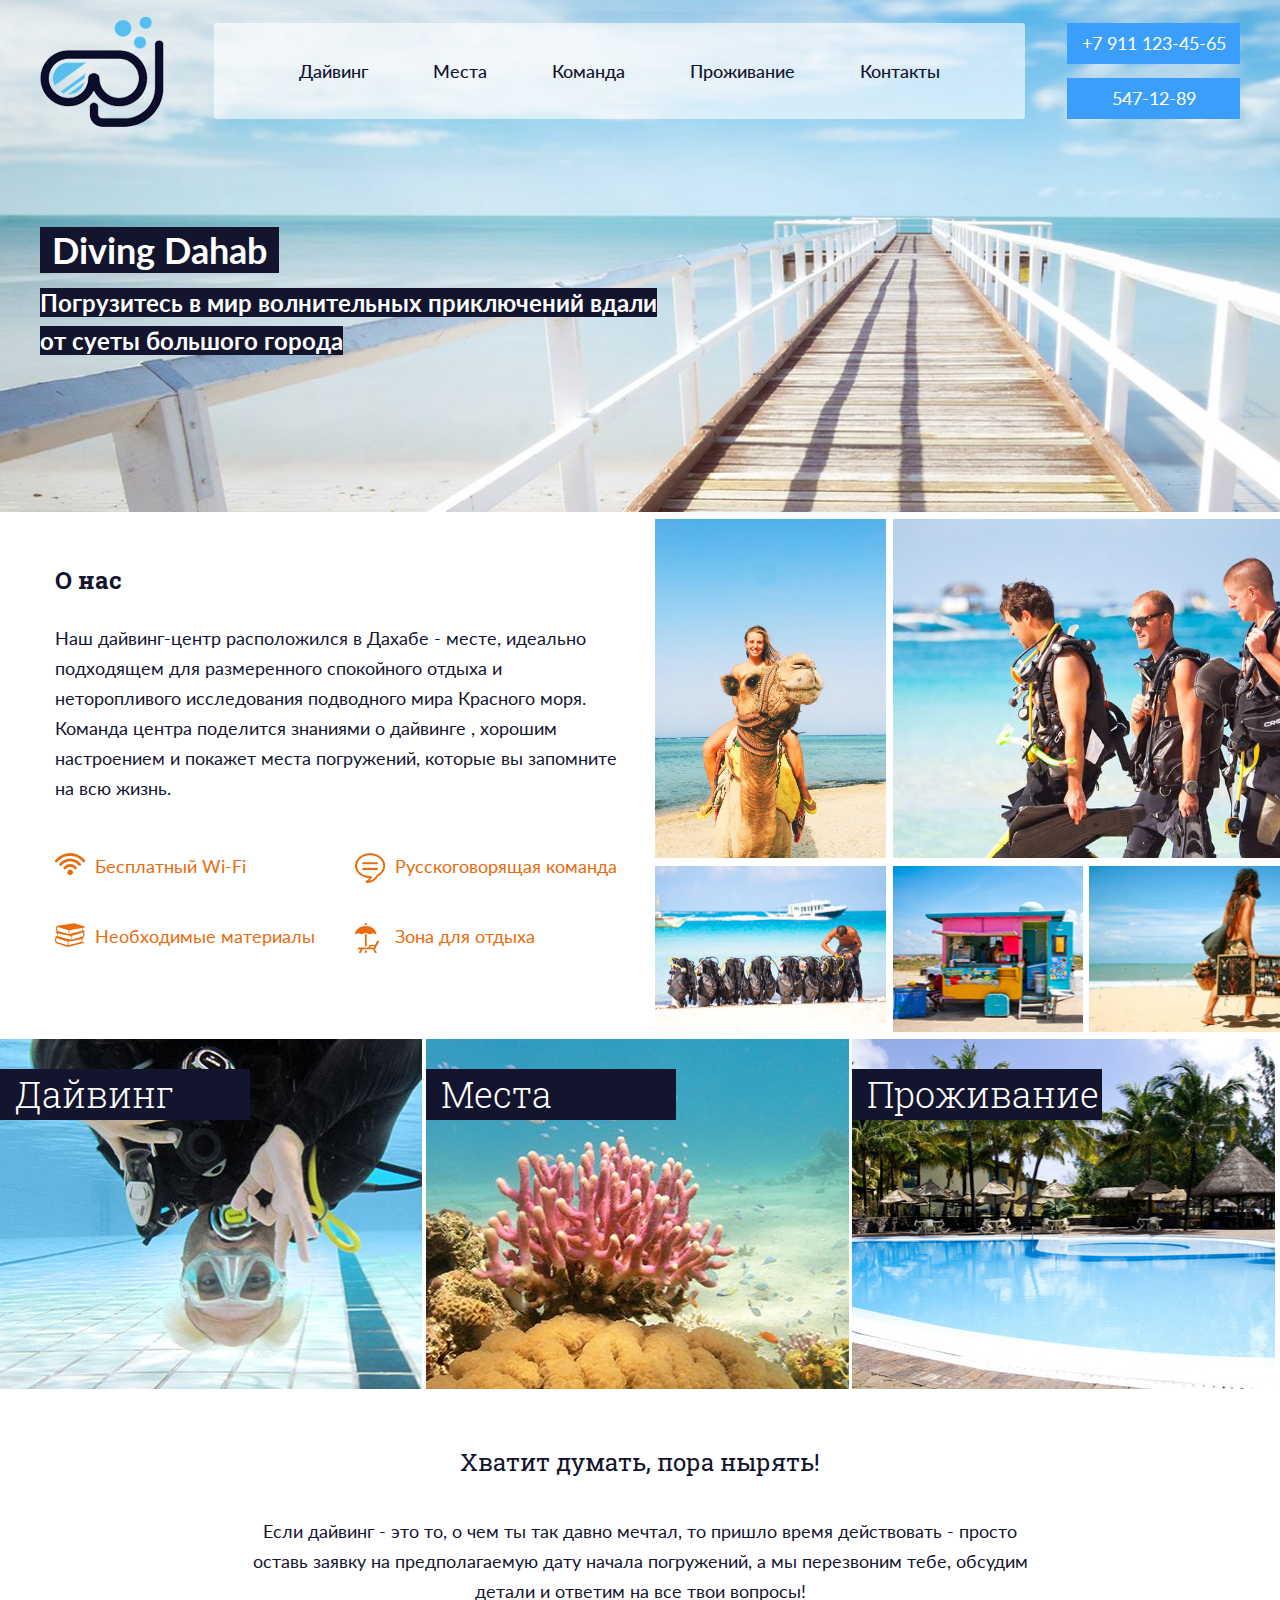
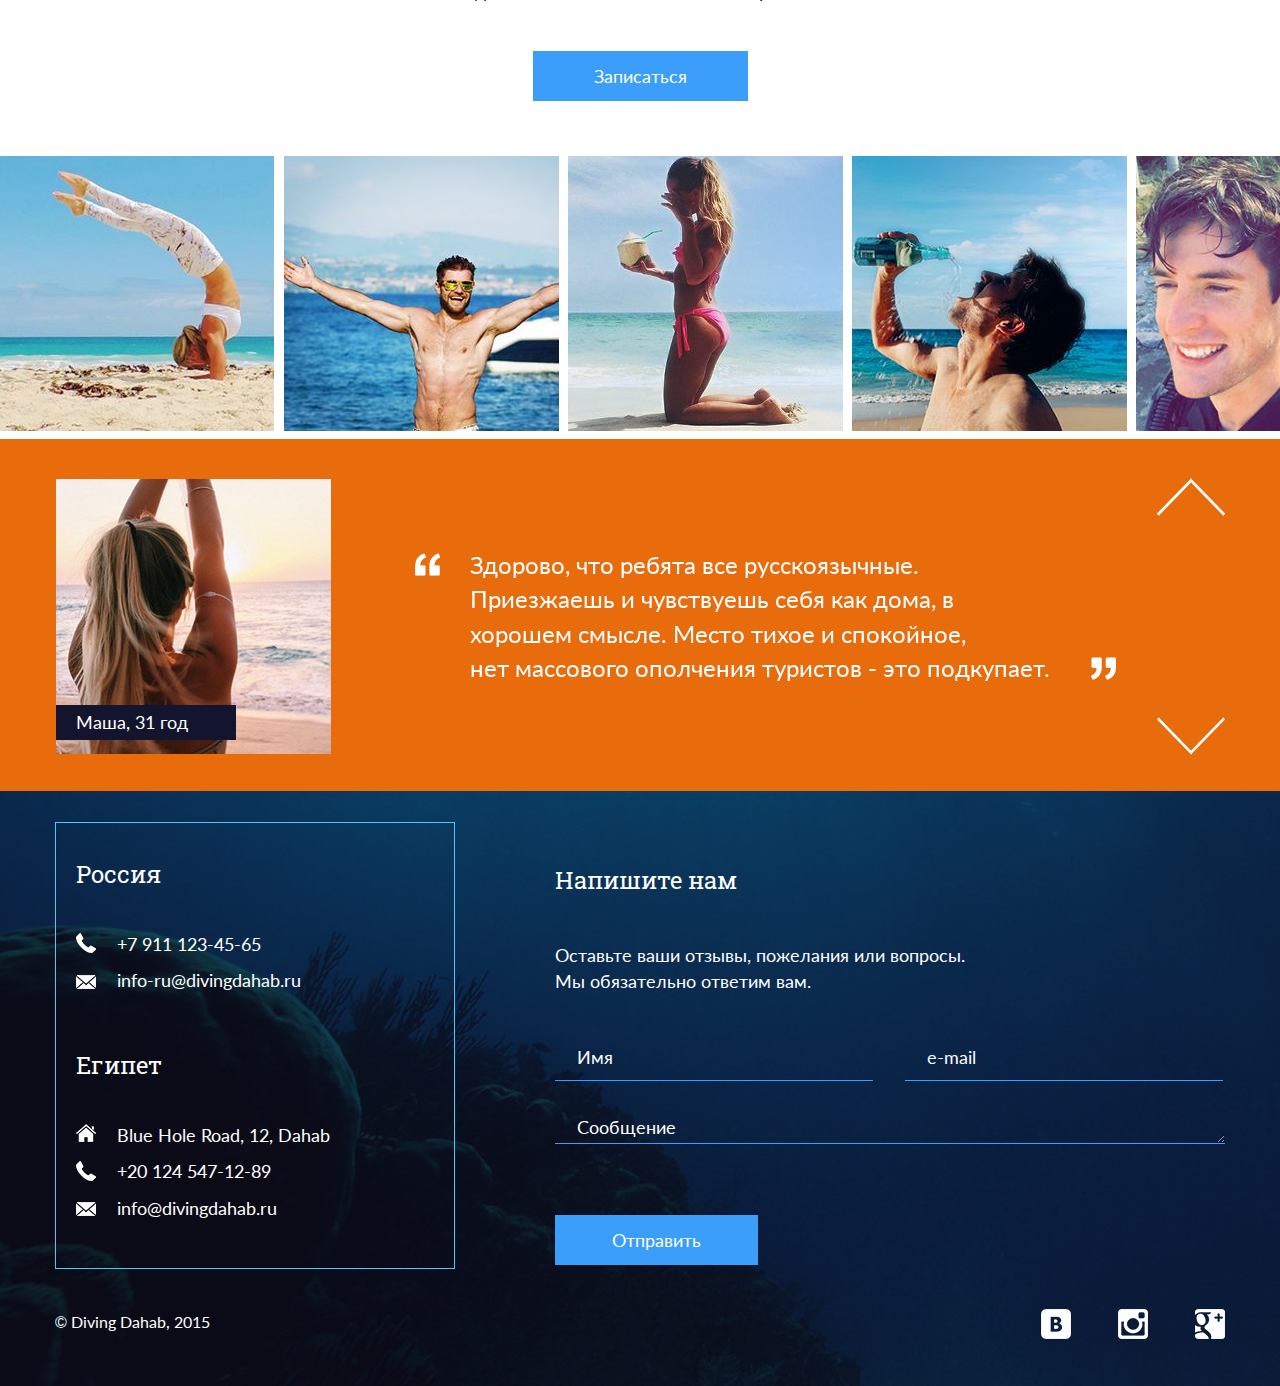
==== commit e0f96caf: "html and css validation. check and fix" ====
--- a/index.html
+++ b/index.html
@@ -17,15 +17,15 @@
 			<div class="row">
 				<img src="img/logo.png" alt="" class="logo">
 				<div class="contacts-header center">
-					<a href="" class="blue-btn phones">+7 911 123-45-65</a>
-					<a href="" class="blue-btn phones">547-12-89</a>
+					<a href="#" class="blue-btn phones">+7 911 123-45-65</a>
+					<a href="#" class="blue-btn phones">547-12-89</a>
 				</div>
 					<nav class="main-nav">
 						<ul>
 							<li><a href="cources-catalog.html">Дайвинг</a></li>
-							<li><a href="">Места</a></li>
+							<li><a href="cources-catalog.html">Места</a></li>
 							<li><a href="#team">Команда</a></li>
-							<li><a href="">Проживание</a></li>
+							<li><a href="cources-catalog.html">Проживание</a></li>
 							<li><a href="#contacts">Контакты</a></li>
 						</ul>
 					</nav>
@@ -36,9 +36,9 @@
 					<nav class="adaptive-nav">
 						<ul>
 							<li><a href="cources-catalog.html">Дайвинг</a></li>
-							<li><a href="">Места</a></li>
+							<li><a href="cources-catalog.html">Места</a></li>
 							<li><a href="#team">Команда</a></li>
-							<li><a href="">Проживание</a></li>
+							<li><a href="cources-catalog.html">Проживание</a></li>
 							<li><a href="#contacts">Контакты</a></li>
 						</ul>
 					</nav>
@@ -143,7 +143,7 @@
 		<section class="promo">
 			<div class="container">
 				<div class="row center">
-					<p class="subtitle promo-title">Хватит думать, пора нырять!</p>
+					<h4 class="subtitle promo-title">Хватит думать, пора нырять!</h4>
 					<p class="promo-text">Если дайвинг - это то, о чем ты так давно мечтал,  то пришло время действовать - просто оставь заявку  на предполагаемую дату начала погружений, а мы перезвоним тебе, обсудим детали и ответим на все твои вопросы!</p>
 					<p class="promo-text-adaptive">Просто оставь заявку на предполагаемую дату начала погружений, а мы перезвоним тебе, обсудим детали и ответим на все твои вопросы!</p>
 					<a href="#0" class="cd-popup-trigger promo-btn blue-btn">Записаться</a>
@@ -168,7 +168,7 @@
 						</select>
 					</div>
 					<div class="form-field pull-left">
-						<label for="">Имя</label><br>
+						<label for="name-field">Имя</label><br>
 						<input type="text" name="name" id="name-field" class="max-size">
 					</div>
 				</div>
@@ -206,7 +206,7 @@
 				
 				<div class="form-row">
 					<label for="wishes-field">Пожелания</label><br>	
-					<textarea name="" rows="4" id="wishes-field" class="max-size"></textarea>
+					<textarea name="wishes" rows="4" id="wishes-field" class="max-size"></textarea>
 				</div>
 				
 				
@@ -316,8 +316,8 @@
 								</div>
 							</div>
 							<div class="review-slider-nav">
-								<a href="" class="review-prev"></a>
-								<a href="" class="review-next"></a>
+								<a href="#" class="review-prev"></a>
+								<a href="#" class="review-next"></a>
 							</div>
 						</div>
 					</div>
@@ -351,8 +351,8 @@
 							<p class="feedback-text">Оставьте ваши отзывы, пожелания или вопросы. <br>Мы обязательно ответим вам.</p>
 							<form action="" class="feedback-form">
 								<p>
-									<input type="text" placeholder="Имя" size="0">
-									<input type="text" placeholder="e-mail" size="0">
+									<input type="text" placeholder="Имя">
+									<input type="text" placeholder="e-mail">
 								</p>
 								<p><textarea placeholder="Сообщение" rows="1"></textarea></p>
 							</form>
--- a/css/style.css
+++ b/css/style.css
@@ -713,6 +713,7 @@
 
 .promo-title {
 	margin-bottom: 36px;
+	font-weight: normal;
 }
 
 .promo-text {
@@ -837,15 +838,19 @@
 }
 
 .review-text:before{
-	background: url(../img/sprites.png) no-repeat -250px -125px;
+	background: url(../img/quote_left.png) no-repeat 0 0;
 	left: 0;
 	top: 5px;
+	-webkit-background-size: 100%;
+	background-size: 100%;
 }
 
 .review-text:after {
-	background: url(../img/sprites.png) no-repeat -300px -125px;
+	background: url(../img/quote_right.png) no-repeat 0 0;
 	right: 0;
 	bottom: 5px;
+	-webkit-background-size: 100%;
+	background-size: 100%;
 }
 
 .review-prev {
@@ -1145,7 +1150,7 @@
 
 .all-courses {
 	min-height: 715px;
-	padding: 93px 0 125px;
+	padding: 93px 0 90px;
 	text-align: center;
 }
 
@@ -1724,3 +1729,8 @@
 	border: 0;
 	background: #f9f7f7;
 }
+
+
+.owl-carousel.off {
+    display: block;
+}--- a/css/tablet.css
+++ b/css/tablet.css
@@ -115,7 +115,7 @@
 	
 	.review-prev, .review-next {
 		position: relative;
-		display: none;
+		display: none !important;
 	}
 	
 	.slick-dots {
@@ -140,7 +140,6 @@
 	
 	.slick-dots li button
 {
-/*    font-size: 0;*/
     line-height: 0;
     display: block;
     width: 20px;
--- a/css/phone.css
+++ b/css/phone.css
@@ -96,7 +96,7 @@
 	
 	.review-prev, .review-next {
 		position: relative;
-		display: none;
+		display: none !important;
 	}
 	
 	.review-text {
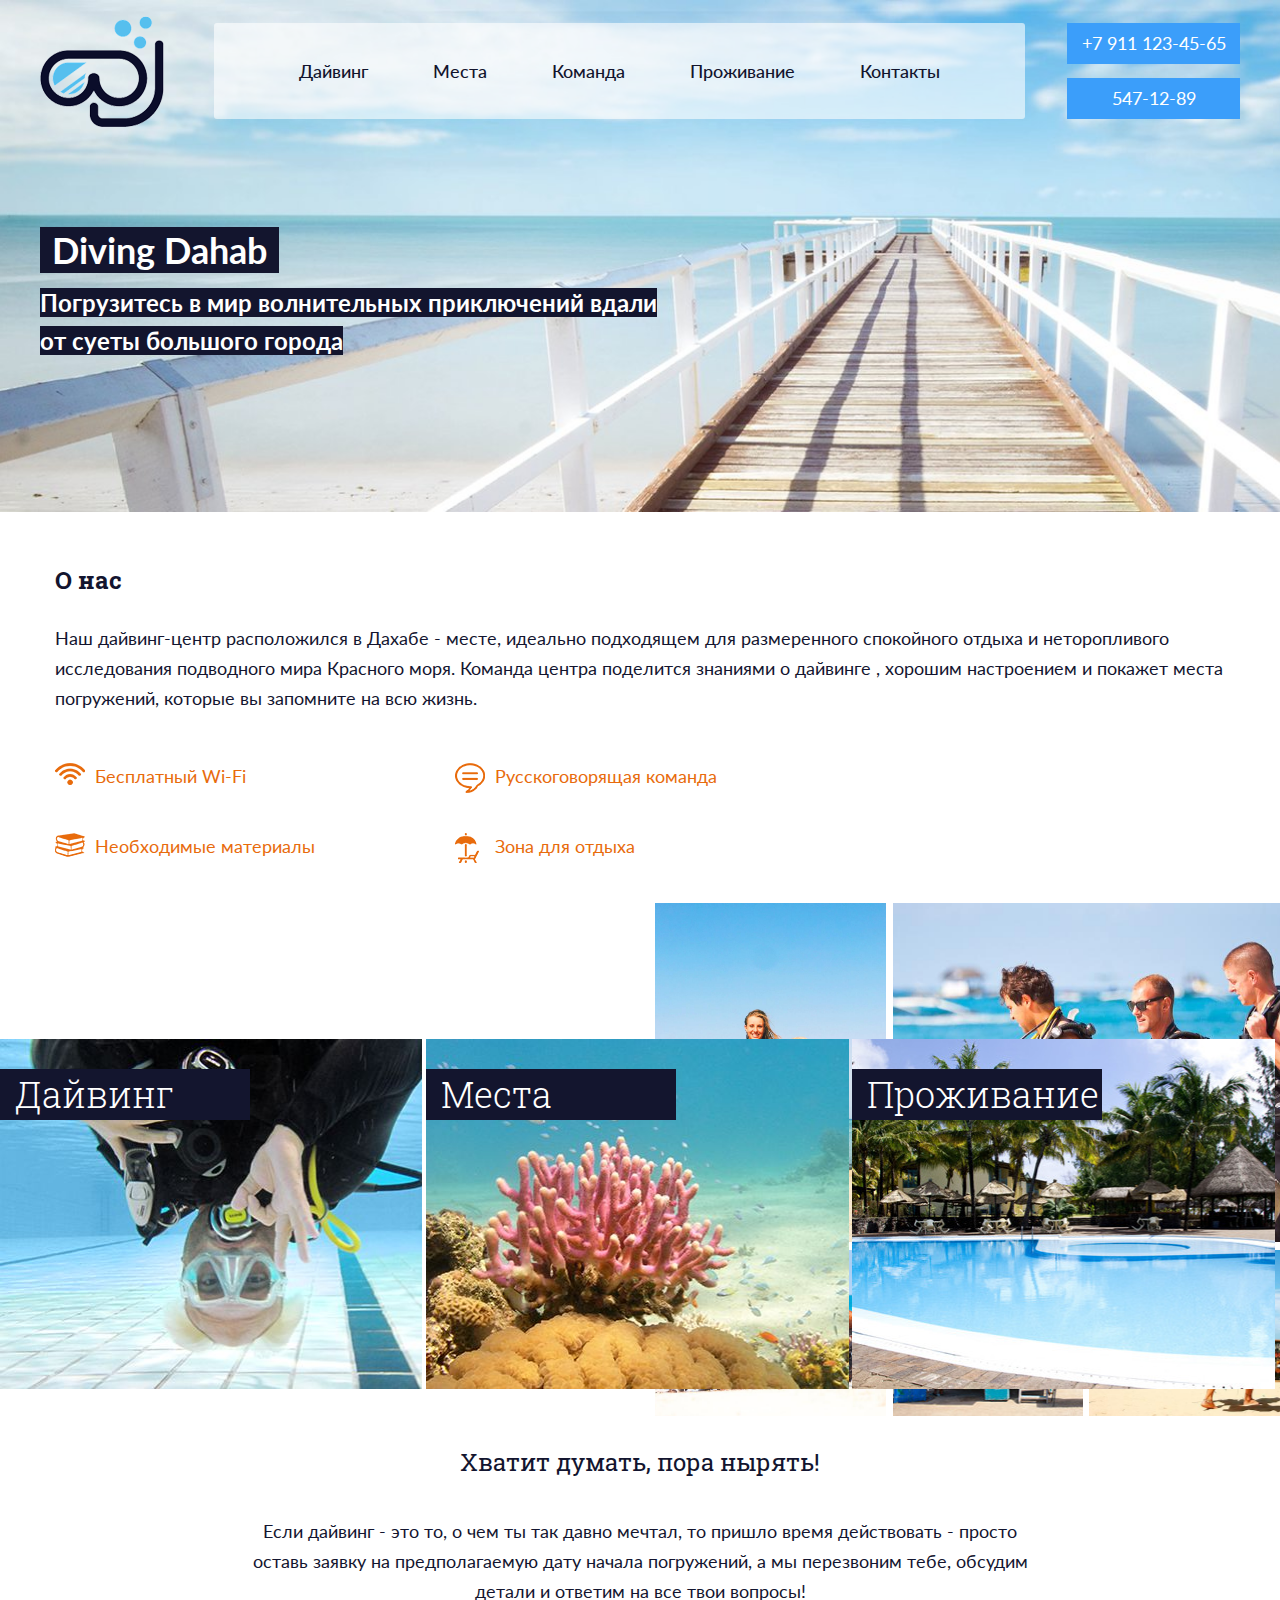
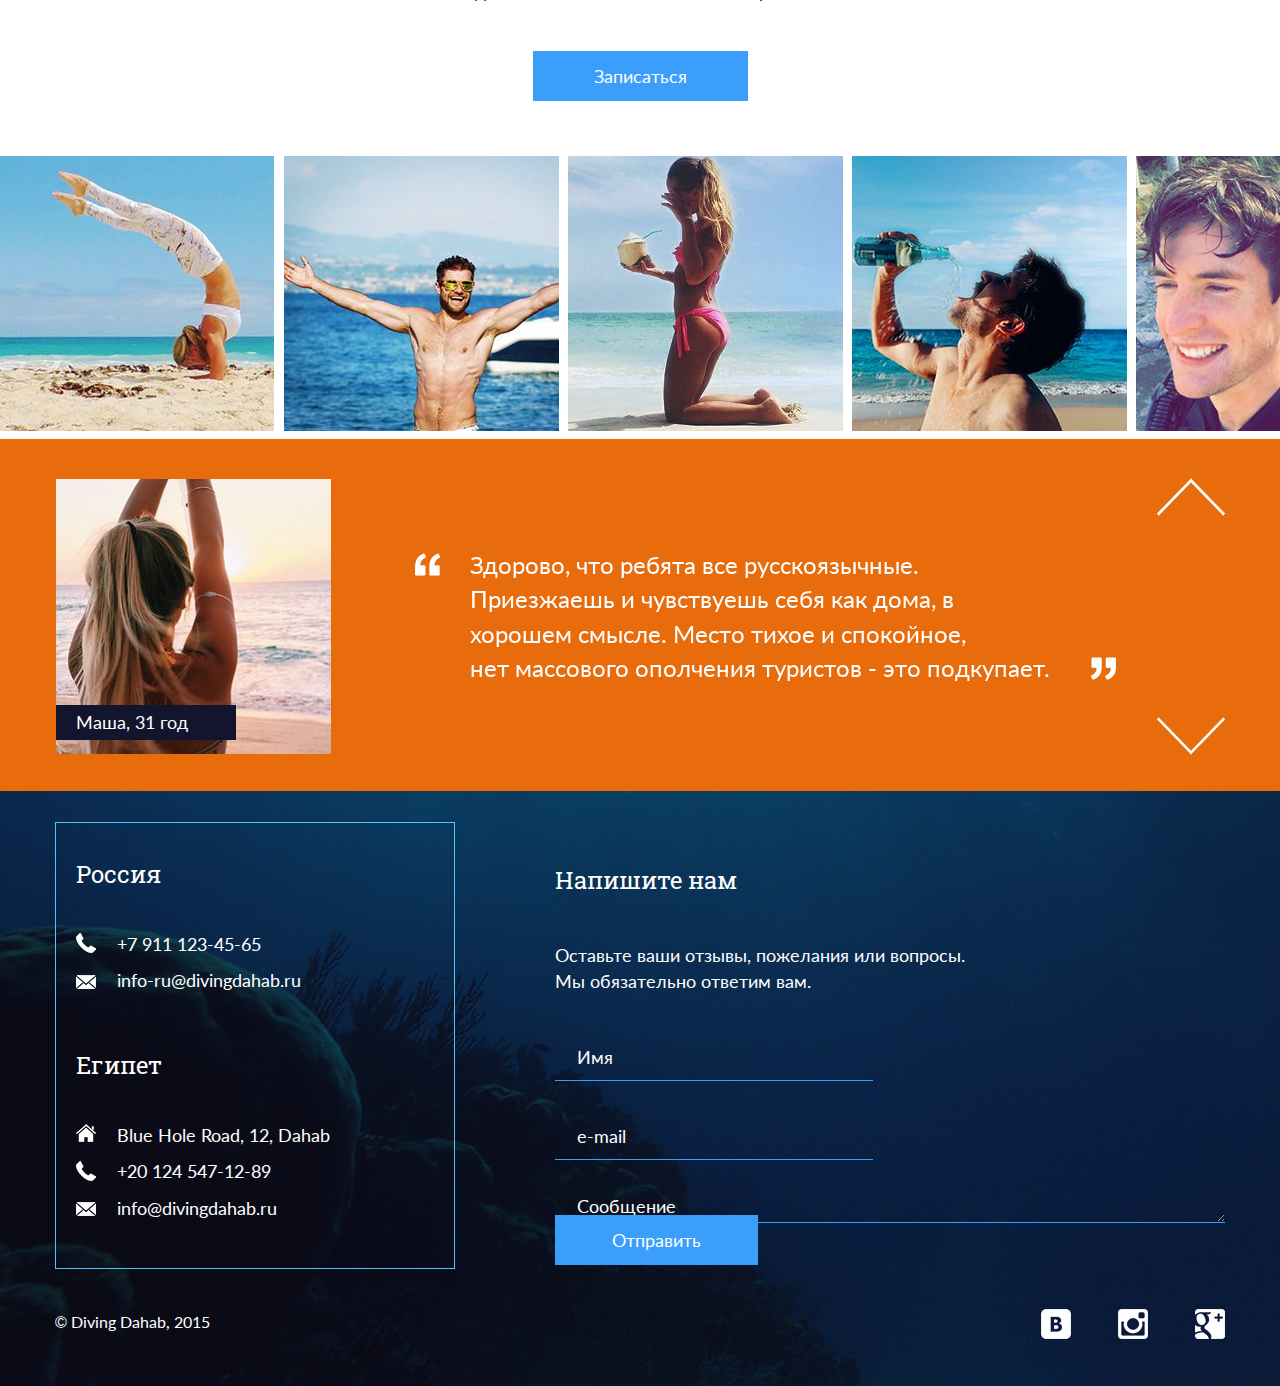
==== commit bf818480: "main mobile ready" ====
--- a/index.html
+++ b/index.html
@@ -2,12 +2,14 @@
 <html lang="ru">
 <head>
 	<meta charset="UTF-8">
+	<meta http-equiv="X-UA-Compatible" content="IE=edge">
+	<meta name="viewport" content="width=device-width, initial-scale=1">
 	<title>Document</title>
 	<link href='https://fonts.googleapis.com/css?family=Roboto+Slab:400,300&amp;subset=latin,cyrillic' rel='stylesheet' type='text/css'>
 	<link rel="stylesheet" href="css/normalize.css">
-	<link rel="stylesheet" href="css/style.css">	
-	<link rel="stylesheet" href="css/tablet.css">
-	<link rel="stylesheet" href="css/phone.css">
+	<link rel="stylesheet" href="css/style.css">
+	<!-- <link rel="stylesheet" href="css/tablet.css"> -->
+	<!-- <link rel="stylesheet" href="css/phone.css"> -->
 	<link rel="stylesheet" href="css/slick.css">
 </head>
 <body>
@@ -30,8 +32,8 @@
 						</ul>
 					</nav>
 
-				
-            	<div class="adaptive-wrap">
+
+       	<div class="adaptive-wrap">
 					<a href="#" id="touch-menu"></a>
 					<nav class="adaptive-nav">
 						<ul>
@@ -44,7 +46,7 @@
 					</nav>
 				</div>
 			</div>
-			
+
 			<div class="row">
 				<h1 class="header-title">Diving Dahab</h1>
 				<h2 class="header-subtitle"><span>Погрузитесь в мир волнительных приключений вдали от суеты большого города</span></h2>
@@ -52,37 +54,37 @@
 		</div>
 	</header>
 
-		
-	<main>		
-		
+
+	<main>
+
 <!--About-us-->
 		<section class="about-us">
 			<div class="container">
 				<div class="row">
-					<div class="col-md-6 col-sm-12 col-xs-4">
+					<div class="col-lg-6 col-sm-12 col-xs-4">
 						<div class="about-us-info">
 							<h4 class="subtitle about-us-title">О нас</h4>
-							<p class="about-us_text">Наш дайвинг-центр расположился в Дахабе - месте, идеально подходящем для размеренного спокойного отдыха и неторопливого исследования подводного мира Красного моря. Команда центра поделится знаниями о дайвинге , хорошим настроением и покажет места погружений, которые вы запомните на всю жизнь. 
+							<p class="about-us_text">Наш дайвинг-центр расположился в Дахабе - месте, идеально подходящем для размеренного спокойного отдыха и неторопливого исследования подводного мира Красного моря. Команда центра поделится знаниями о дайвинге , хорошим настроением и покажет места погружений, которые вы запомните на всю жизнь.
 							</p>
 						</div>
 						<div class="row">
-							<div class="col-md-6 col-sm-4 col-xs-4">
+							<div class="col-lg-6 col-sm-4 col-xs-4">
 								<div class="about-us_feature feature-wifi">Бесплатный Wi-Fi</div>
 							</div>
-							<div class="col-md-6 col-sm-8 col-xs-4">
+							<div class="col-lg-6 col-sm-8 col-xs-4">
 								<div class="about-us_feature feature-rus-team">Русскоговорящая команда</div>
 							</div>
 						</div>
 						<div class="row">
-							<div class="col-md-6 col-sm-4 col-xs-4">
+							<div class="col-lg-6 col-sm-4 col-xs-4">
 								<div class="about-us_feature feature-supplies">Необходимые материалы</div>
 							</div>
-							<div class="col-md-6 col-sm-8 col-xs-4">
+							<div class="col-lg-6 col-sm-8 col-xs-4">
 								<div class="about-us_feature feature-rest">Зона для отдыха</div>
 							</div>
 						</div>
 					</div>
-					<div class="col-md-6 col-sm-12 col-xs-4">
+					<div class="col-lg-6 col-sm-12 col-xs-4">
 						<div class="about-us-photos">
 							<div class="photos-wrap">
 								<div class="abous-us_img abous-us_img-1"></div>
@@ -137,26 +139,28 @@
 			</div>
 		</div>
 <!--Services-->
-	
-	
+
+
 <!--Promo-block-->
 		<section class="promo">
 			<div class="container">
 				<div class="row center">
-					<h4 class="subtitle promo-title">Хватит думать, пора нырять!</h4>
-					<p class="promo-text">Если дайвинг - это то, о чем ты так давно мечтал,  то пришло время действовать - просто оставь заявку  на предполагаемую дату начала погружений, а мы перезвоним тебе, обсудим детали и ответим на все твои вопросы!</p>
-					<p class="promo-text-adaptive">Просто оставь заявку на предполагаемую дату начала погружений, а мы перезвоним тебе, обсудим детали и ответим на все твои вопросы!</p>
-					<a href="#0" class="cd-popup-trigger promo-btn blue-btn">Записаться</a>
-				
+					<div class="col-xs-4 col-lg-8 col-lg-offset-2">
+						<h4 class="subtitle promo-title">Хватит думать, пора нырять!</h4>
+						<p class="promo-text">Если дайвинг - это то, о чем ты так давно мечтал,  то пришло время действовать - просто оставь заявку  на предполагаемую дату начала погружений, а мы перезвоним тебе, обсудим детали и ответим на все твои вопросы!</p>
+						<p class="promo-text-adaptive">Просто оставь заявку на предполагаемую дату начала погружений, а мы перезвоним тебе, обсудим детали и ответим на все твои вопросы!</p>
+						<a href="#0" class="cd-popup-trigger promo-btn blue-btn">Записаться</a>
+					</div>
+
 				</div>
 			</div>
 		</section>
-		
+
 <!--Pop up-->
 		<div class="cd-popup" role="alert">
 			<div class="cd-popup-container">
 				<p>Оставьте заявку, и мы с вами свяжемся</p>
-				
+
 				<div class="form-row clearfix">
 					<div class="form-field pull-left">
 						<label for="course-field" class="">Выберите курс:</label><br>
@@ -172,7 +176,7 @@
 						<input type="text" name="name" id="name-field" class="max-size">
 					</div>
 				</div>
-				
+
 				<div class="form-row clearfix">
 					<div class="form-field pull-left hide-field">
 						<label for="from-month-field" class="">Начало занятий:</label><br>
@@ -190,7 +194,7 @@
 						<input type="text" name="phone" id="phone-field" class="max-size">
 					</div>
 				</div>
-				
+
 				<div class="form-row clearfix">
 					<div class="form-field pull-left hide-field">
 						<label for="to-day-field" >Свободны до:</label><br>
@@ -203,21 +207,21 @@
 						<input type="text" name="email" id="email-field" class="max-size">
 					</div>
 				</div>
-				
+
 				<div class="form-row">
-					<label for="wishes-field">Пожелания</label><br>	
+					<label for="wishes-field">Пожелания</label><br>
 					<textarea name="wishes" rows="4" id="wishes-field" class="max-size"></textarea>
 				</div>
-				
-				
+
+
 					<ul class="cd-buttons">
 						<li><a href="#0" type="submit" class="promo-btn blue-btn">Записаться</a></li>
 					</ul>
 				<a href="#0" class="cd-popup-close img-replace">Close</a>
-			</div> 
-		</div> 
+			</div>
+		</div>
 <!--End pop up-->
-		
+
 <!--Promo-block-->
 
 
@@ -273,10 +277,10 @@
 							<span class="team-member-name">Наталья Ласта</span>
 						</div>
 					</div>
-					
-				</div>
-			</div>
-		</div>	
+
+				</div>
+			</div>
+		</div>
 <!--Team-->
 
 
@@ -330,7 +334,7 @@
 		<footer class="main-page-footer" id="contacts">
 			<div class="container">
 				<div class="row">
-					<div class="col-md-5 col-sm-5 col-xs-4">
+					<div class="col-lg-5 col-sm-5 col-xs-4">
 						<div class="contacts-footer">
 							<div class="country">
 								<p class="subtitle country-title">Россия</p>
@@ -345,15 +349,13 @@
 							</div>
 						</div>
 					</div>
-					<div class="col-md-7 col-sm-7 col-xs-4">
+					<div class="col-lg-7 col-sm-7 col-xs-4">
 						<div class="feedback">
 							<p class="subtitle feedback-title">Напишите нам</p>
 							<p class="feedback-text">Оставьте ваши отзывы, пожелания или вопросы. <br>Мы обязательно ответим вам.</p>
 							<form action="" class="feedback-form">
-								<p>
-									<input type="text" placeholder="Имя">
-									<input type="text" placeholder="e-mail">
-								</p>
+								<p><input type="text" placeholder="Имя"></p>
+								<p><input type="text" placeholder="e-mail"></p>
 								<p><textarea placeholder="Сообщение" rows="1"></textarea></p>
 							</form>
 							<a class="feedback-btn blue-btn">Отправить</a>
@@ -361,10 +363,10 @@
 					</div>
 				</div>
 				<div class="row">
-					<div class="col-md-3 col-sm-3 col-xs-4">
+					<div class="col-lg-3 col-sm-3 col-xs-4">
 						<p class="copywrite">&#169; Diving Dahab, 2015</p>
 					</div>
-					<div class="col-md-4 col-md-offset-5 col-sm-4 col-sm-offset-5 col-xs-4">
+					<div class="col-lg-4 col-lg-offset-5 col-sm-4 col-sm-offset-5 col-xs-4">
 						<div class="socials">
 							<a href="#" class="social social-vk"></a>
 							<a href="#" class="social social-inst"></a>
@@ -382,6 +384,6 @@
  	<script type="text/javascript" src="js/jquery-migrate-1.2.1.min.js"></script>
  	<script type="text/javascript" src="js/slick.min.js"></script>
 	<script type="text/javascript" src="js/index.js"></script>
-	
+
 </body>
 </html>--- a/css/style.css
+++ b/css/style.css
@@ -75,7 +75,7 @@
 }
 .col-xs-offset-0 {
   margin-left: 0%;
-}	
+}
 }
 
 @media screen and (min-width: 768px) {
@@ -118,7 +118,7 @@
   .col-sm-1 {
     width: 8.33333333%;
   }
-  
+
   .col-sm-offset-12 {
     margin-left: 100%;
   }
@@ -311,9 +311,9 @@
 
 @font-face {
     font-family: 'Lato';
-    src: 
-		url('../fonts/latolight.woff2') format('woff2'), 
-		url('../fonts/latolight.woff') format('woff'), 
+    src:
+		url('../fonts/latolight.woff2') format('woff2'),
+		url('../fonts/latolight.woff') format('woff'),
 		url('../fonts/latolight.ttf') format('truetype');
     font-weight: 300;
     font-style: normal;
@@ -389,12 +389,13 @@
 
 .main-nav li:last-child {
 	margin-right: 0;
-} 
+}
 
 .main-nav a {
 	color: #12142d;
 	font-weight: 500;
 	padding-bottom: 3px;
+	transition: 0.15s border-bottom linear;
 }
 
 .main-nav a:hover {
@@ -417,22 +418,22 @@
 .adaptive-nav {
 	display: block;
 }
-	
+
 .adaptive-nav li {
 		padding-left: 17px;
 		margin-bottom: 10px;
 }
-	
+
 .adaptive-nav a {
 		color: #12142d;
 		font-weight: 500;
 		padding-bottom: 3px;
 }
-	
+
 .adaptive-nav a:hover {
 		border-bottom: 3px solid #4aa5f9;
 }
-	
+
 #touch-menu {
 		display: block;
 		height: 50px;
@@ -453,6 +454,7 @@
 	-moz-box-sizing: border-box;
 	box-sizing: border-box;
 	text-align: center;
+	transition: 0.15s background-color linear;
 }
 
 .blue-btn:hover {
@@ -571,7 +573,7 @@
 .abous-us_img {
 	display: inline-block;
 	margin-right: 1%;
-	
+
 }
 
 .abous-us_img-1 {
@@ -673,7 +675,8 @@
 	height: 350px;
 	background-color: rgba(19,21,46, 0.86);
 	visibility: hidden;
-
+	opacity: 0;
+	transition: opacity 0.3s, visibility 0s linear 0.3s;
 }
 
 .service-hover-text {
@@ -695,12 +698,16 @@
 	line-height: 25px;
 }
 
+
 .service-item:hover {
 	background-color: rgba(19,21,46,0.2);
 }
 
+
 .service-item:hover .service-hover{
+	opacity: 1;
 	visibility: visible;
+	transition-delay: 0s;
 }
 
 
@@ -772,12 +779,16 @@
 	top: 0;
 	visibility: hidden;
 	padding: 15px 25px 0 19px;
+	opacity: 0;
+	transition: opacity 0.3s, visibility 0s linear 0.3s;
 }
 
 .team-member:hover .team-member_hover {
 	visibility: visible;
 	background-color: rgba(19,21,46,0.86);
 	cursor: pointer;
+	opacity: 1;
+	transition-delay: 0s;
 }
 
 
@@ -834,7 +845,7 @@
 	position: absolute;
 	width: 25px;
 	height: 23px;
-	
+
 }
 
 .review-text:before{
@@ -983,10 +994,10 @@
 
 .feedback-form input:last-child {
 	margin-right: 0;
-	
-}
-
-.feedback-form input::-webkit-input-placeholder, 
+
+}
+
+.feedback-form input::-webkit-input-placeholder,
 .feedback-form textarea::-webkit-input-placeholder {
 	color: #fff;
 	padding-left: 20px;
@@ -1084,6 +1095,7 @@
 	width: 25%;
 	vertical-align: middle;
 	height: 90px;
+	transition: 0.15s background linear;
 }
 
 .subheader-link {
@@ -1539,7 +1551,8 @@
 	height: 60px;
 	background-color: #eee;
 	color: #949494;
-	padding-left: 17px;	 transition: all 0.5s ease;
+	padding-left: 17px;
+  transition: all 0.5s ease;
   -moz-transition: all 0.5s ease;
   -webkit-transition: all 0.5s ease;
 	cursor: pointer;
@@ -1615,7 +1628,7 @@
   text-align: left;
 	padding: 0 65px 45px 65px;
   box-shadow: 0 0 20px rgba(0, 0, 0, 0.2);
-	
+
   -webkit-transform: translateY(-40px);
   -moz-transform: translateY(-40px);
   -ms-transform: translateY(-40px);
--- a/css/tablet.css
+++ b/css/tablet.css
@@ -1,14 +1,9 @@
 @media screen and (max-width:1219px) {
 
-	
+
 /*main page*/
 	.main-page-header {
 		min-height: 408px;
-	}
-	
-	.logo {
-		height: 80px;
-		width: 92px;
 	}
 
 	.main-nav {
@@ -40,7 +35,7 @@
 		min-height: 770px;
 		padding: 7px 0;
 	}
-	
+
 	.about-us-photos {
 		position: static;
 		width: 100%;
@@ -76,6 +71,8 @@
 		margin-right: 0;
 	}
 
+
+
 	.service-item, .service-hover {
 		height: 360px;
 	}
@@ -84,6 +81,8 @@
 		font-size: 24px;
 		width: 185px;
 	}
+
+
 
 	.team-member {
 		width: 268px;
@@ -92,12 +91,14 @@
 		overflow: hidden;
 	}
 
+
+
 	.review-author {
 		width: 33%;
 		margin-right: 7%;
 		height: 260px;
 	}
-	
+
 	.review-autor img {
 		width: 260px;
 		height: 260px;
@@ -112,12 +113,12 @@
 		width: 19px;
 		height: 21px;
 	}
-	
+
 	.review-prev, .review-next {
 		position: relative;
 		display: none !important;
 	}
-	
+
 	.slick-dots {
 		position: absolute;
 		bottom: -10px;
@@ -127,7 +128,7 @@
     list-style: none;
     text-align: center;
 	}
-	
+
 	.slick-dots li {
     position: relative;
     display: inline-block;
@@ -137,7 +138,7 @@
     padding: 0;
     cursor: pointer;
 }
-	
+
 	.slick-dots li button
 {
     line-height: 0;
@@ -151,7 +152,7 @@
     outline: none;
     background: transparent;
 }
-	
+
 	.slick-dots li button:hover,
 .slick-dots li button:focus
 {
@@ -185,26 +186,26 @@
 {
     background-color: #13152e;
 }
-	
+
 	.adaptive-hide {
 		display: none;
 	}
-	
+
 	.main-page-footer {
 		min-height: 620px;
 		padding-top: 55px;
 	}
-	
+
 	.contacts-footer {
 		width: 100%;
 	}
-	
+
 	.feedback-form input {
 		margin-right: 3%;
 	}
-	
+
 /*end main page*/
-	
+
 /*All courses page*/
 
 	.subheader-link {
@@ -212,82 +213,82 @@
 		text-align: center;
 		line-height: normal;
 	}
-	
+
 	.course-name {
 		line-height: normal;
 		width: 127px;
 		padding-top: 20px;
 	}
-	
+
 	.courses-nav_item:nth-child(3) .course-name{
 		padding-top: 34px;
 	}
-	
+
 	.all-courses {
 		padding: 40px 0 50px;
 		min-height: 590px;
 	}
-	
+
 	.course-item {
 		display: inline-block;
 		margin-right: 18px;
 	}
-	
+
 	.course-item:nth-child(2) {
 		margin-right: 0;
 	}
-	
+
 	.course-item:nth-child(n+3) {
 		display: none;
 	}
-	
+
 	.course-prev, .course-next {
 		display: none;
 	}
-	
+
 	.start-course:before {
 		background-position: 0 0;
 	}
-	
+
 	.offers {
 		padding-bottom: 62px;
 	}
-	
+
 	.learning {
 		background: #fff;
 		padding: 0;
 		min-height: 350px;
 	}
-	
+
 	.video-container iframe {
 		position: absolute;
 		width: 100%;
 		left: 0;
 		right: 0;
 	}
-	
+
 	.hide {
 		display: none;
 	}
-	
+
 /*sinle item page*/
-	
+
 	.single-course {
 		margin-top: 20px;
 	}
-	
+
 	.lesson__number {
 		margin-right: 7px;
 	}
-	
+
 	.lesson-tabs {
 		text-align: center;
 	}
-	
+
 	.lessons-content {
 		margin-bottom: 50px;
 	}
-	
+
 	.lesson-text {
 		margin-bottom: 0;
 	}
--- a/css/phone.css
+++ b/css/phone.css
@@ -1,61 +1,61 @@
 @media screen and (max-width: 767px) {
-	
-	.logo {
+
+/*	.logo {
 		margin-left: 10px;
-		margin-right: 40px;
-	}
-	
+		margin-right: 35px;
+	}
+
 	.contacts-header {
 		margin-right: 10px;
 	}
-	
+
 	.adaptive-wrap {
 		display: block;
 		z-index: 5;
 	}
-	
+
 	.main-nav {
 		display: none;
 	}
-	
+
 	.adaptive-nav {
 		display: none;
-	}
-	
-	.header-title {
+	}*/
+
+/*	.header-title {
 		font-size: 24px;
 		line-height: 36px;
 		margin-left: 10px;
 	}
-	
+
 	.header-subtitle {
 		font-size: 18px;
 		width: 320px;
 		line-height: 30px;
 		margin-left: 10px;
 	}
-	
+
 	.header-subtitle span {
 		padding: 3px;
-	}
-	
-	.about-us {
+	}*/
+
+/*	.about-us {
 		min-height: 820px;
 	}
-	
+
 	.about-us-photos {
 		height: 145px;
 	}
-	
+
 	.photos-wrap {
 		height: 145px;
 	}
-	
+
 	.abous-us_img {
 		height: 145px;
-	}
-	
-	.service-item {
+	}*/
+
+/*	.service-item {
 		width: 96%;
 		margin-bottom: 30px;
 		margin-right: 2%;
@@ -63,56 +63,59 @@
 	}
 	.service-item:last-child {
 		margin-bottom: 0;
-	}
-	
+	}*/
+/*
 	.promo-text {
 		display: none;
 	}
-	
+
 	.promo-text-adaptive {
 		display: block;
 		width: 96%;
-	}
-	
-	.team-member, .team-member_hover {
+	}*/
+
+/*	.team-member, .team-member_hover {
 		width: 170px;
 		height: 170px;
 		font-size: 20px;
 		line-height: normal;
 	}
-	
+
 	.team-member img {
 		width: 170px;
 		height: 170px;
 	}
-	
+
+
 	.reviews {
 		min-height: 243px;
 	}
-	
+
 	.review-author {
 		display: none;
-	}
-	
-	.review-prev, .review-next {
+	}*/
+
+/*	.review-prev, .review-next {
 		position: relative;
 		display: none !important;
 	}
-	
+
 	.review-text {
 		width: 100%;
 		font-size: 18px;
 		padding: 0 34px;
 	}
-	
+
 	.slick-slider {
 		min-height: 170px;
 	}
-	
+
 	.slick-dots {
 		width: 100%;
 		margin: 0;
-	}
+	}*/
+
+
 
 	.feedback-btn {
 		left: 0;
@@ -120,52 +123,52 @@
 		margin: 0 auto;
 		width: 216px;
 	}
-	
+
 	.copywrite, .socials {
 		text-align: center;
 	}
-	
+
 	.socials {
 		margin-top: 24px;
 	}
-	
+
 /*pop up*/
-	
+
 	.hide-field {
 		display: none;
 	}
-	
+
 	.cd-popup-container {
 		width: 320px;
 		margin: 1em auto;
 		padding: 0 22px 30px 22px;
 	}
-	
+
 	.cd-popup-container p {
 		padding: 35px 0;
 		line-height: 30px;
 	}
-	
+
 	.form-row {
 		margin-bottom: 0;
 	}
-	
+
 	.form-field {
-		margin-bottom: 15px;	
-	}
-	
+		margin-bottom: 15px;
+	}
+
 	.cd-popup-container .cd-buttons li {
 		float: left;
 		margin-top: 30px;
 	}
-	
-	
+
+
 /*End main page*/
-	
-	
-	
+
+
+
 /*All courses page*/
-	
+
 	.subheader {
 		margin-top: 10px;
 		height: 360px;
@@ -183,81 +186,81 @@
 		padding-top: 0;
 		width: auto;
 	}
-	
+
 	.offers-table {
 		display: none;
 	}
-	
+
 	.courses-promo-text {
 		display: block;
 		width: 100%;
 	}
-	
+
 	.course-item {
 		display: inline-block;
 		margin-right: 0;
 		margin-bottom: 17px;
 	}
-	
+
 	.course-item:nth-child(3) {
 		display: inline-block;
 		margin-right: 0;
 		margin-bottom: 0;
 	}
-	
-	
+
+
 	.course-prev, .course-next {
 		display: none;
 	}
-	
+
 /*single course page*/
-	
+
 	.single-course {
 		margin-top: 35px;
 	}
-	
+
 	.single-course-title {
 		font-size: 24px;
 	}
-	
+
 	.single-course-numbers {
 		padding: 0;
 	}
-	
+
 	.single-course-numbers span{
 		font-size: 24px;
 		width: 50%;
 		line-height: 45px;
 	}
-	
+
 	.single-course-text {
 		font-size: 14px;
 		width: 100%;
 		left: 0;
 	}
-	
+
 	.lesson__number span {
 		display: none;
 	}
-	
+
 	.lesson-tabs-link{
 		height: 40px;
 		min-width: 40px;
 		line-height: 40px;
 	}
-	
+
 	.lesson__number {
 		margin-right: 4px;
 	}
 	.lesson__number:last-child {
 		margin-right: 0;
 	}
-	
+
 	.single-course-promo-text {
 		display: block;
 		width: 100%;
 	}
-	
+
 }
 
 
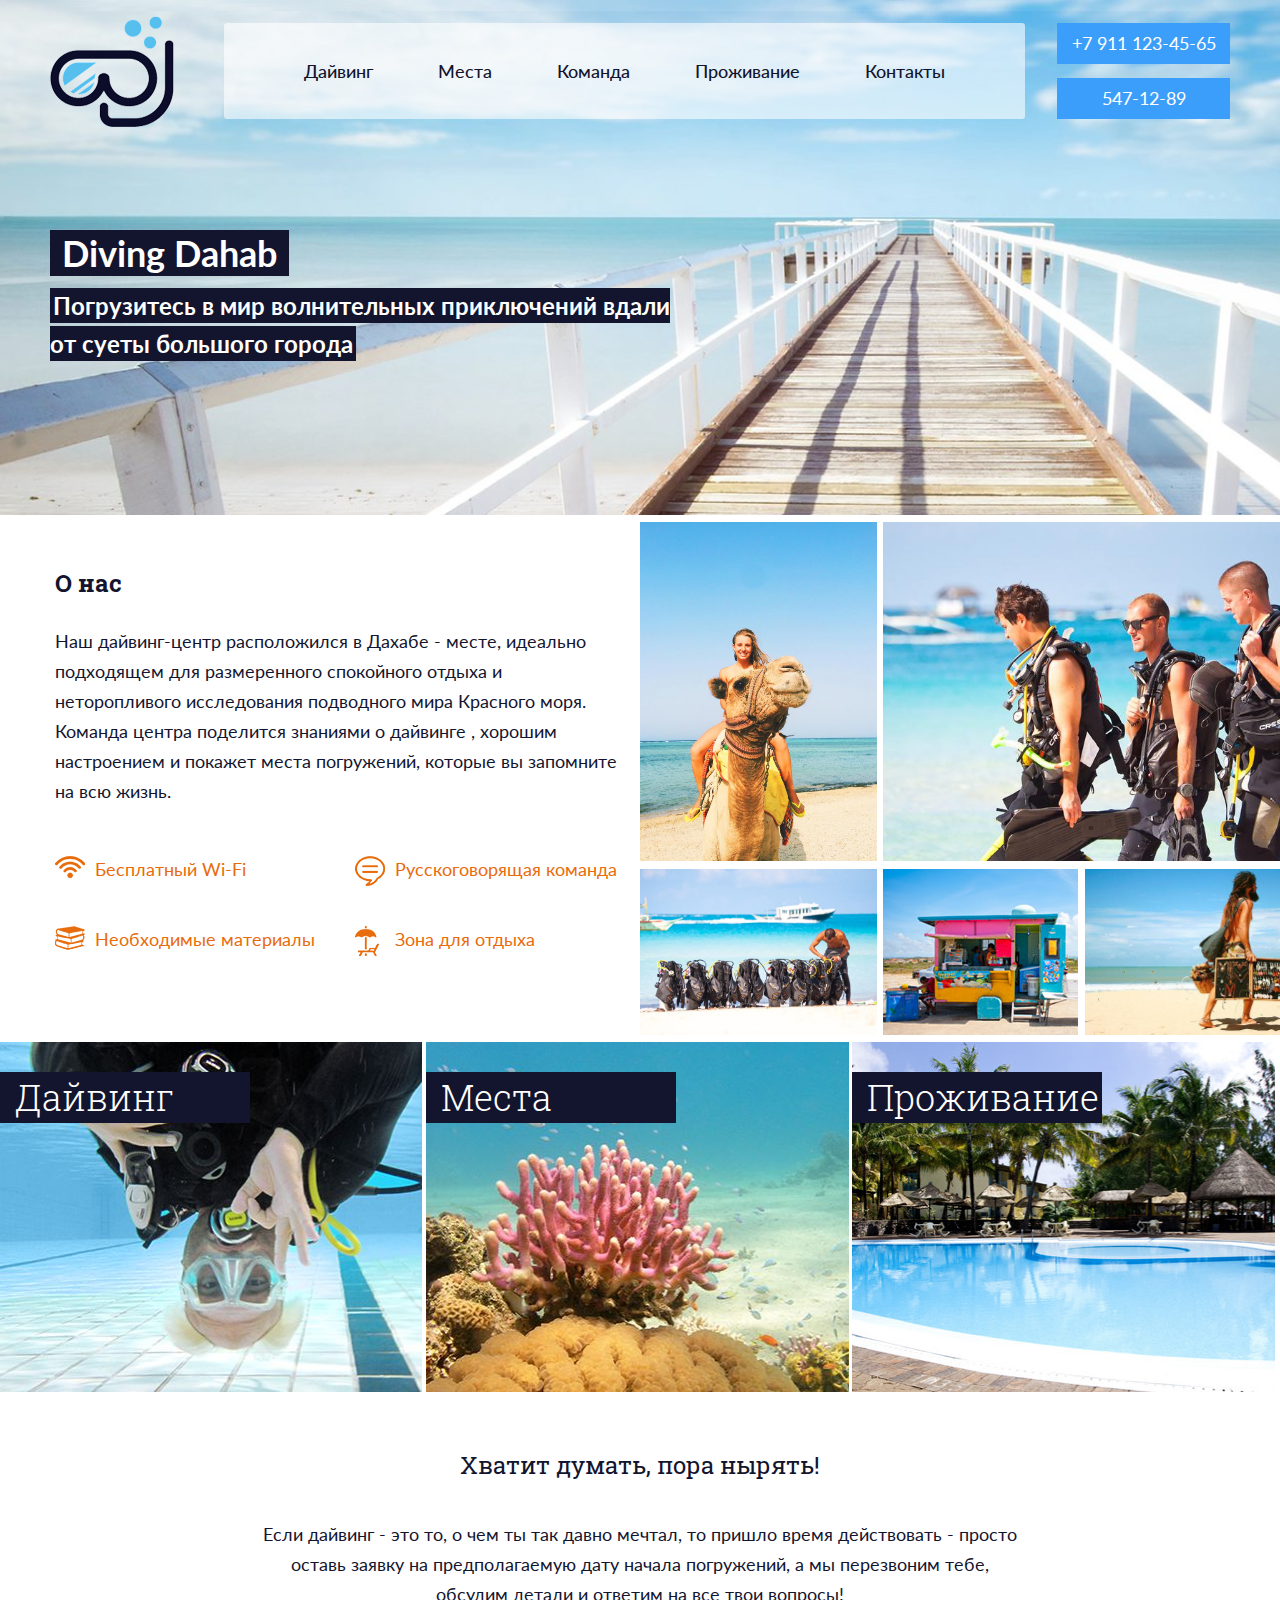
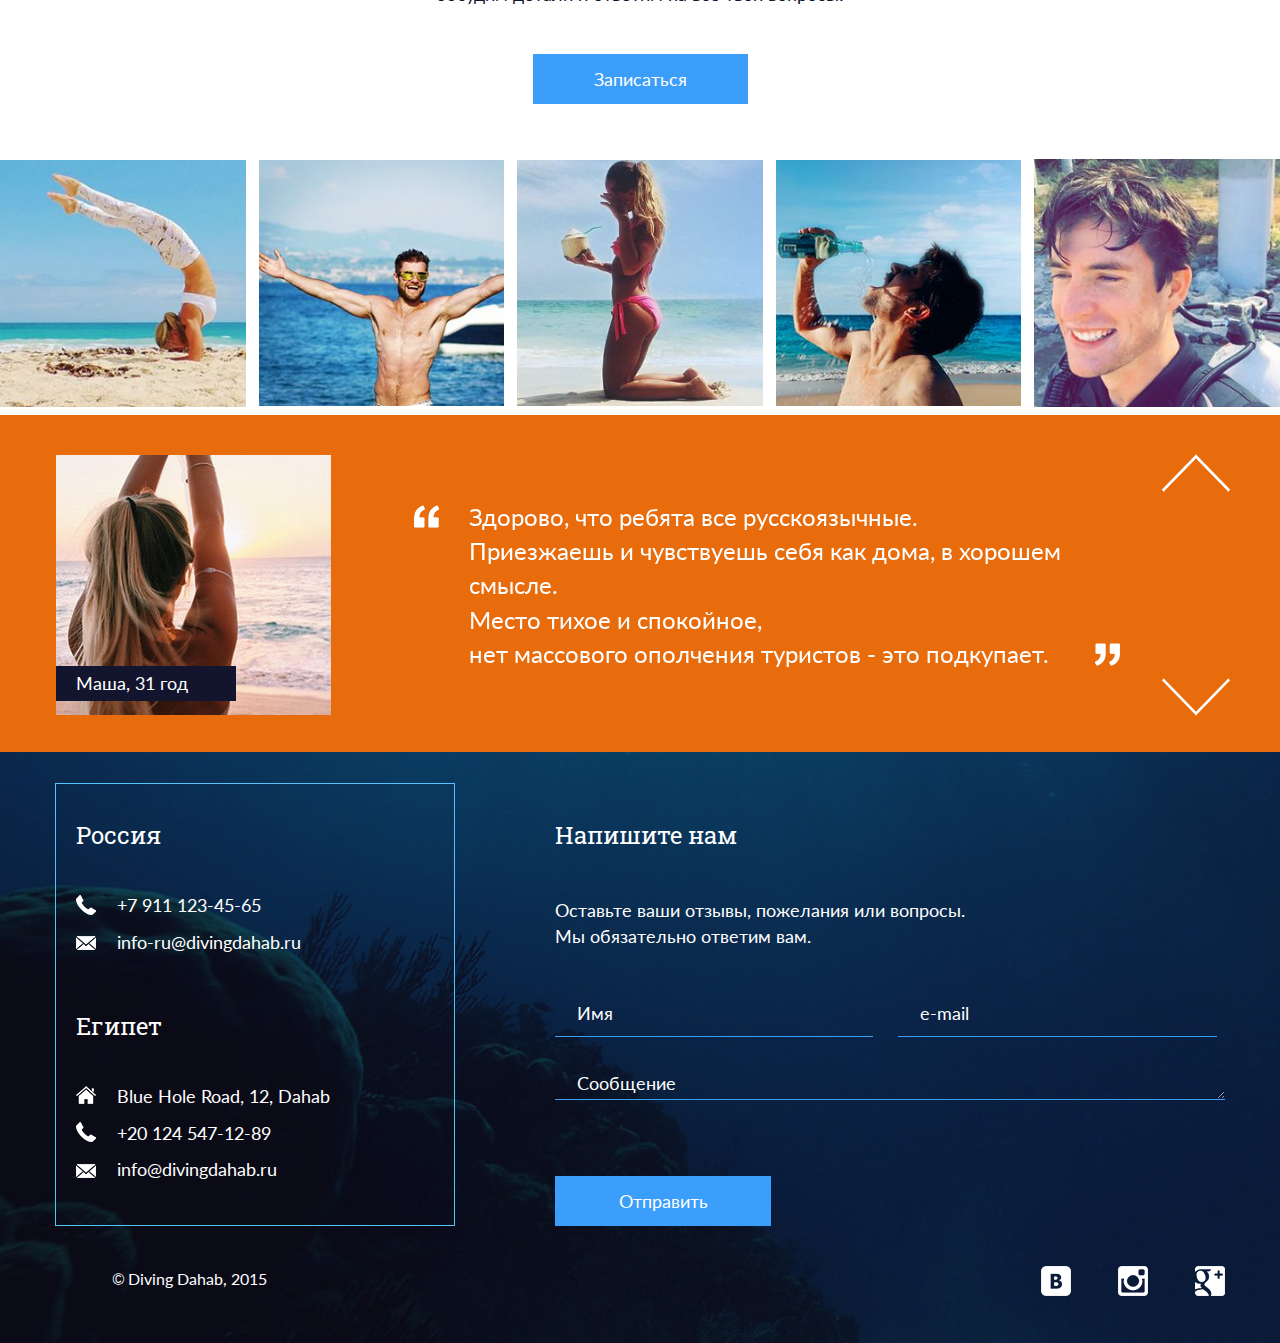
==== commit 98cd6f2f: "finished responsive main page" ====
--- a/index.html
+++ b/index.html
@@ -10,6 +10,7 @@
 	<link rel="stylesheet" href="css/style.css">
 	<!-- <link rel="stylesheet" href="css/tablet.css"> -->
 	<!-- <link rel="stylesheet" href="css/phone.css"> -->
+	<!-- <link rel="stylesheet" href="css/new.css"> -->
 	<link rel="stylesheet" href="css/slick.css">
 </head>
 <body>
@@ -259,25 +260,6 @@
 							<span class="team-member-name">Евгений Баллон</span>
 						</div>
 					</div>
-					<div class="team-member">
-						<img src="img/team-1.jpg" alt="Ирина Маска">
-						<div class="team-member_hover">
-							<span class="team-member-name">Ирина Маска</span>
-						</div>
-					</div>
-					<div class="team-member">
-						<img src="img/team-2.jpg" alt="Владимир Глубина">
-						<div class="team-member_hover">
-							<span class="team-member-name">Владимир Глубина</span>
-						</div>
-					</div>
-					<div class="team-member">
-						<img src="img/team-3.jpg" alt="Наталья Ласта">
-						<div class="team-member_hover">
-							<span class="team-member-name">Наталья Ласта</span>
-						</div>
-					</div>
-
 				</div>
 			</div>
 		</div>
--- a/css/style.css
+++ b/css/style.css
@@ -7,238 +7,119 @@
 .container {
   margin-right: auto;
   margin-left: auto;
-  padding-left: 15px;
-  padding-right: 15px;
-}
-@media screen and (min-width: 768px) and (max-width:1219px) {
+  padding-left: 10px;
+  padding-right: 10px;
+}
+
+.container-fluid {
+  margin-right: auto;
+  margin-left: auto;
+  padding-left: 10px;
+  padding-right: 10px;
+}
+
+.row {
+  margin-left: -10px;
+  margin-right: -10px;
+}
+
+.col-xs-1, .col-sm-1, .col-md-1, .col-lg-1, .col-xs-2, .col-sm-2, .col-md-2, .col-lg-2, .col-xs-3, .col-sm-3, .col-md-3, .col-lg-3, .col-xs-4, .col-sm-4, .col-md-4, .col-lg-4, .col-sm-5, .col-md-5, .col-lg-5, .col-sm-6, .col-md-6, .col-lg-6, .col-sm-7, .col-md-7, .col-lg-7, .col-sm-8, .col-md-8, .col-lg-8, .col-sm-9, .col-md-9, .col-lg-9, .col-sm-10, .col-md-10, .col-lg-10, .col-sm-11, .col-md-11, .col-lg-11, .col-sm-12, .col-md-12, .col-lg-12 {
+  min-height: 1px;
+  padding-left: 10px;
+  padding-right: 10px;
+}
+
+.col-xs-1, .col-xs-2, .col-xs-3, .col-xs-4 {
+  float: left;
+}
+.col-xs-4 {  width: 100%;}
+.col-xs-3 {  width: 75%;}
+.col-xs-2 {  width: 50%;}
+.col-xs-1 {  width: 25%;}
+
+.col-xs-offset-4 {  margin-left: 100%;}
+.col-xs-offset-3 {  margin-left: 75%;}
+.col-xs-offset-2 {  margin-left: 50%;}
+.col-xs-offset-1 {  margin-left: 25%;}
+.col-xs-offset-0 {  margin-left: 0%;}
+
+
+@media (min-width: 768px) {
   .container {
     width: 768px;
   }
 }
 
-@media screen and (min-width: 992px) {
-  .container {
-    width: 970px;
-  }
-}
-
-@media screen and (min-width: 1220px) {
+@media (min-width: 1220px) {
   .container {
     width: 1200px;
+    padding-left: 15px;
+    padding-right: 15px;
   }
-}
-.container-fluid {
-  margin-right: auto;
-  margin-left: auto;
-  padding-left: 15px;
-  padding-right: 15px;
-}
-.row {
-  margin-left: -15px;
-  margin-right: -15px;
-}
-.col-xs-1, .col-sm-1, .col-md-1, .col-lg-1, .col-xs-2, .col-sm-2, .col-md-2, .col-lg-2, .col-xs-3, .col-sm-3, .col-md-3, .col-lg-3, .col-xs-4, .col-sm-4, .col-md-4, .col-lg-4, .col-xs-5, .col-sm-5, .col-md-5, .col-lg-5, .col-xs-6, .col-sm-6, .col-md-6, .col-lg-6, .col-xs-7, .col-sm-7, .col-md-7, .col-lg-7, .col-xs-8, .col-sm-8, .col-md-8, .col-lg-8, .col-xs-9, .col-sm-9, .col-md-9, .col-lg-9, .col-xs-10, .col-sm-10, .col-md-10, .col-lg-10, .col-xs-11, .col-sm-11, .col-md-11, .col-lg-11, .col-xs-12, .col-sm-12, .col-md-12, .col-lg-12 {
-
-  min-height: 1px;
-  padding-left: 15px;
-  padding-right: 15px;
-}
-
-@media screen and (max-width: 767px) {
-	.col-xs-1, .col-xs-2, .col-xs-3, .col-xs-4 {
-  float: left;
-}
-.col-xs-4 {
-  width: 100%;
-}
-.col-xs-3 {
-  width: 75%;
-}
-.col-xs-2 {
-  width: 50%;
-}
-.col-xs-1 {
-  width: 25%;
-}
-
-.col-xs-offset-4 {
-  margin-left: 100%;
-}
-.col-xs-offset-3 {
-  margin-left: 75%;
-}
-.col-xs-offset-2 {
-  margin-left: 50%;
-}
-.col-xs-offset-1 {
-  margin-left: 25%;
-}
-.col-xs-offset-0 {
-  margin-left: 0%;
-}
-}
-
-@media screen and (min-width: 768px) {
+
+  .container-fluid {
+  	padding-left: 15px;
+    padding-right: 15px;
+  }
+
+  .row {
+    margin-left: -15px;
+    margin-right: -15px;
+}
+}
+
+
+@media (min-width: 768px) {
   .col-sm-1, .col-sm-2, .col-sm-3, .col-sm-4, .col-sm-5, .col-sm-6, .col-sm-7, .col-sm-8, .col-sm-9, .col-sm-10, .col-sm-11, .col-sm-12 {
     float: left;
   }
-  .col-sm-12 {
-    width: 100%;
+  .col-sm-12 {    width: 100%;  }
+  .col-sm-11 {    width: 91.66666667%;  }
+  .col-sm-10 {    width: 83.33333333%;  }
+  .col-sm-9 {    width: 75%;  }
+  .col-sm-8 {    width: 66.66666667%;  }
+  .col-sm-7 {    width: 58.33333333%;  }
+  .col-sm-6 {    width: 50%;  }
+  .col-sm-5 {    width: 41.66666667%;  }
+  .col-sm-4 {    width: 33.33333333%;  }
+  .col-sm-3 {    width: 25%;  }
+  .col-sm-2 {    width: 16.66666667%;  }
+  .col-sm-1 {    width: 8.33333333%;  }
+
+  .col-sm-offset-12 {    margin-left: 100%;  }
+  .col-sm-offset-11 {    margin-left: 91.66666667%;  }
+  .col-sm-offset-10 {    margin-left: 83.33333333%;  }
+  .col-sm-offset-9 {    margin-left: 75%;  }
+  .col-sm-offset-8 {    margin-left: 66.66666667%;  }
+  .col-sm-offset-7 {    margin-left: 58.33333333%; }
+  .col-sm-offset-6 {    margin-left: 50%;  }
+  .col-sm-offset-5 {    margin-left: 41.66666667%;  }
+  .col-sm-offset-4 {    margin-left: 33.33333333%;  }
+  .col-sm-offset-3 {    margin-left: 25%;  }
+  .col-sm-offset-2 {    margin-left: 16.66666667%;  }
+  .col-sm-offset-1 {    margin-left: 8.33333333%;  }
+  .col-sm-offset-0 {    margin-left: 0%;  }
+}
+@media (min-width: 1220px) {
+    .col-lg-1, .col-lg-2, .col-lg-3, .col-lg-4, .col-lg-5, .col-lg-6, .col-lg-7, .col-lg-8, .col-lg-9, .col-lg-10, .col-lg-11, .col-lg-12 {
+    float: left;
+    padding-left: 15px;
+    padding-right: 15px;
   }
-  .col-sm-11 {
-    width: 91.66666667%;
-  }
-  .col-sm-10 {
-    width: 83.33333333%;
-  }
-  .col-sm-9 {
-    width: 75%;
-  }
-  .col-sm-8 {
-    width: 66.66666667%;
-  }
-  .col-sm-7 {
-    width: 58.33333333%;
-  }
-  .col-sm-6 {
-    width: 50%;
-  }
-  .col-sm-5 {
-    width: 41.66666667%;
-  }
-  .col-sm-4 {
-    width: 33.33333333%;
-  }
-  .col-sm-3 {
-    width: 25%;
-  }
-  .col-sm-2 {
-    width: 16.66666667%;
-  }
-  .col-sm-1 {
-    width: 8.33333333%;
-  }
-
-  .col-sm-offset-12 {
-    margin-left: 100%;
-  }
-  .col-sm-offset-11 {
-    margin-left: 91.66666667%;
-  }
-  .col-sm-offset-10 {
-    margin-left: 83.33333333%;
-  }
-  .col-sm-offset-9 {
-    margin-left: 75%;
-  }
-  .col-sm-offset-8 {
-    margin-left: 66.66666667%;
-  }
-  .col-sm-offset-7 {
-    margin-left: 58.33333333%;
-  }
-  .col-sm-offset-6 {
-    margin-left: 50%;
-  }
-  .col-sm-offset-5 {
-    margin-left: 41.66666667%;
-  }
-  .col-sm-offset-4 {
-    margin-left: 33.33333333%;
-  }
-  .col-sm-offset-3 {
-    margin-left: 25%;
-  }
-  .col-sm-offset-2 {
-    margin-left: 16.66666667%;
-  }
-  .col-sm-offset-1 {
-    margin-left: 8.33333333%;
-  }
-  .col-sm-offset-0 {
-    margin-left: 0%;
-  }
-}
-@media (min-width: 1220px) {
-  .col-md-1, .col-md-2, .col-md-3, .col-md-4, .col-md-5, .col-md-6, .col-md-7, .col-md-8, .col-md-9, .col-md-10, .col-md-11, .col-md-12 {
-    float: left;
-  }
-  .col-md-12 {
-    width: 100%;
-  }
-  .col-md-11 {
-    width: 91.66666667%;
-  }
-  .col-md-10 {
-    width: 83.33333333%;
-  }
-  .col-md-9 {
-    width: 75%;
-  }
-  .col-md-8 {
-    width: 66.66666667%;
-  }
-  .col-md-7 {
-    width: 58.33333333%;
-  }
-  .col-md-6 {
-    width: 50%;
-  }
-  .col-md-5 {
-    width: 41.66666667%;
-  }
-  .col-md-4 {
-    width: 33.33333333%;
-  }
-  .col-md-3 {
-    width: 25%;
-  }
-  .col-md-2 {
-    width: 16.66666667%;
-  }
-  .col-md-1 {
-    width: 8.33333333%;
-  }
-
-  .col-md-offset-12 {
-    margin-left: 100%;
-  }
-  .col-md-offset-11 {
-    margin-left: 91.66666667%;
-  }
-  .col-md-offset-10 {
-    margin-left: 83.33333333%;
-  }
-  .col-md-offset-9 {
-    margin-left: 75%;
-  }
-  .col-md-offset-8 {
-    margin-left: 66.66666667%;
-  }
-  .col-md-offset-7 {
-    margin-left: 58.33333333%;
-  }
-  .col-md-offset-6 {
-    margin-left: 50%;
-  }
-  .col-md-offset-5 {
-    margin-left: 41.66666667%;
-  }
-  .col-md-offset-4 {
-    margin-left: 33.33333333%;
-  }
-  .col-md-offset-3 {
-    margin-left: 25%;
-  }
-  .col-md-offset-2 {
-    margin-left: 16.66666667%;
-  }
-  .col-md-offset-1 {
-    margin-left: 8.33333333%;
-  }
-  .col-md-offset-0 {
-    margin-left: 0%;
-  }
+  .col-lg-12 {    width: 100%;  }
+  .col-lg-11 {    width: 91.66666667%;  }
+  .col-lg-10 {    width: 83.33333333%;  }
+  .col-lg-9 {    width: 75%;  }
+  .col-lg-8 {    width: 66.66666667%;  }
+  .col-lg-7 {    width: 58.33333333%;  }
+  .col-lg-6 {    width: 50%;  }
+  .col-lg-5 {    width: 41.66666667%;  }
+  .col-lg-4 {    width: 33.33333333%;  }
+  .col-lg-3 {    width: 25%;  }
+  .col-lg-2 {    width: 16.66666667%;  }
+  .col-lg-1 {    width: 8.33333333%;  }
+
+  .col-lg-offset-2 {     margin-left: 16.66666667%;   }
 }
 
 .clearfix:before,
@@ -326,7 +207,6 @@
 	font-weight: 400;
 }
 
-
 .center {
 	text-align: center;
 }
@@ -337,75 +217,39 @@
 	box-sizing: border-box;
 }
 
+
 /*Стили главной*/
 
 /*Header*/
 
 .main-page-header {
-	min-height: 508px;
+	min-height: 400px;
 	background: url(../img/bg_header.jpg) no-repeat 50% 50%;
 	-webkit-background-size: cover;
 	background-size: cover;
-	padding: 16px 0 152px;
+	padding: 8px 0 80px;
 }
 
 .logo {
 	float: left;
-	margin-right: 50px;
-	width: 124px;
-	height: 111px;
-}
-
+	margin-left: 10px;
+	margin-right: 35px;
+	height: 80px;
+	width: 90px;
+}
 
 .adaptive-nav {
 	display: none;
 }
 
 .main-nav {
-	float: left;
-	text-align: center;
-	margin-top: 7px;
-	margin-right: 30px;
-	min-height: 96px;
-	background-color: rgba(255,255,255,0.6);
-	border-radius: 3px;
-	padding: 0 85px;
-	-webkit-box-sizing: border-box;
-	-moz-box-sizing: border-box;
-	box-sizing: border-box;
-}
-
-.main-nav ul {
-	margin: 0;
-	padding: 0;
-}
-
-.main-nav li {
-	display: inline-block;
-	vertical-align: middle;
-    margin-right: 60px;
-	line-height: 96px;
-}
-
-.main-nav li:last-child {
-	margin-right: 0;
-}
-
-.main-nav a {
-	color: #12142d;
-	font-weight: 500;
-	padding-bottom: 3px;
-	transition: 0.15s border-bottom linear;
-}
-
-.main-nav a:hover {
-	border-bottom: 3px solid #4aa5f9;
+	display: none;
 }
 
 /*Адаптвная менюшка*/
 
 .adaptive-wrap {
-	display: none;
+	display: block;
 	position: absolute;
 	top: 100px;
 	clear: both;
@@ -413,10 +257,7 @@
 	margin-top: 8px;
 	width: 100%;
 	border-radius: 3px;
-}
-
-.adaptive-nav {
-	display: block;
+	z-index: 5;
 }
 
 .adaptive-nav li {
@@ -443,7 +284,7 @@
 .contacts-header {
 	float: right;
 	width: 173px;
-	margin-top: 7px;
+	margin-right: 10px;
 }
 
 .blue-btn {
@@ -466,12 +307,687 @@
 	height: 41px;
 	line-height: 41px;
 	color: #fff;
-	margin-bottom: 14px;
+	margin-bottom: 3px;
 	background-color: #3b9efa;
 }
 
 .phones:last-child {
 	margin-bottom: 0;
+}
+
+.header-title {
+	margin: 110px 0 14px 10px;
+	font-size: 24px;
+	line-height: 36px;
+	font-weight: 700;
+	color: #fff;
+	display: inline-block;
+	padding: 0 12px;
+	background-color: #13152e;
+}
+
+.header-subtitle {
+	color: #fff;
+	font-size: 18px;
+	line-height: 30px;
+	margin-left: 10px;
+	font-weight: 700;
+	width: 320px;
+}
+
+.header-subtitle span {
+	background-color: #13152e;
+	padding: 3px;
+	line-height: 30px;
+	height: 30px;
+}
+
+
+/*about us*/
+
+.about-us {
+	min-height: 820px;
+	padding: 7px 0;
+}
+
+.about-us-info {
+	padding-top: 43px;
+}
+
+.subtitle {
+	font-family: 'Roboto Slab', serif;
+	font-size: 24px;
+	line-height: 36px;
+}
+
+.about-us-title {
+	margin-bottom: 25px;
+}
+
+.about-us_text {
+	line-height: 30px;
+	margin-bottom: 50px;
+}
+
+.about-us_feature {
+	margin-bottom: 40px;
+	color: #e86b0c;
+	display: inline-block;
+	vertical-align: middle;
+}
+
+.about-us_feature:before {
+	content: '';
+	display: inline-block;
+	vertical-align: middle;
+	width: 30px;
+	height: 30px;
+	margin-right: 10px;
+}
+
+.feature-wifi:before {
+	background: url(../img/sprites.png) no-repeat -50px -150px;
+}
+
+.feature-rus-team:before {
+	background: url(../img/sprites.png) no-repeat  0 -150px;
+}
+
+.feature-supplies:before {
+	background: url(../img/sprites.png) no-repeat 0 -100px;
+}
+
+.feature-rest:before {
+	background: url(../img/sprites.png) no-repeat -50px -99px;
+}
+
+/*About us - photos*/
+
+.about-us-photos {
+	position: static;
+	width: 100%;
+	margin-bottom: 25px;
+	height: 145px;
+	font-size: 0;
+}
+
+.photos-wrap {
+	height: 145px;
+	position: absolute;
+	width: 100%;
+	left: 0;
+	right: 0;
+}
+
+.abous-us_img {
+	display: inline-block;
+	margin-right: 1%;
+	height: 145px;
+}
+
+.abous-us_img-1, .abous-us_img-4, .abous-us_img-5 {
+		display: none;
+	}
+
+.abous-us_img-2 {
+	margin-right: 1%;
+	width: 60%;
+	margin-bottom: 0;
+	height: 145px;
+	background: url(../img/about-us-2.jpg) no-repeat 50% 50%;
+	-webkit-background-size: cover;
+	background-size: cover;
+}
+
+.abous-us_img-3 {
+	height: 145px;
+	width: 39%;
+	margin-right: 0;
+	background: url(../img/about-us-3.jpg) no-repeat 70% 50%;
+	-webkit-background-size: cover;
+	background-size: cover;
+}
+
+
+/*Services*/
+
+.services {
+	font-size: 0;
+}
+
+.service-item {
+	display: inline-block;
+	position: relative;
+	width: 96%;
+	margin-bottom: 30px;
+	margin-right: 2%;
+	margin-left: 2%;
+	height: 360px;
+}
+
+.service-item:last-child {
+	margin-bottom: 0;
+}
+
+.service-item-diving {
+	background-image: url(../img/diving.jpg);
+	-webkit-background-size: cover;
+	background-size: cover;
+}
+
+.service-item-places {
+	background-image: url(../img/places.jpg);
+	-webkit-background-size: cover;
+	background-size: cover;
+}
+
+.service-item-living {
+	background-image: url(../img/living.jpg);
+	-webkit-background-size: cover;
+	background-size: cover;
+}
+
+.service-item-title {
+	position: absolute;
+	top: 30px;
+	font-size: 24px;
+	color: #fff;
+	width: 185px;
+	background-color: #13152e;
+	font-family: 'Roboto Slab', serif;
+	font-weight: 300;
+	padding-left: 15px;
+	z-index: 5;
+}
+
+.service-hover {
+	position: absolute;
+	width: 100%;
+	height: 360px;
+	background-color: rgba(19,21,46, 0.86);
+	visibility: hidden;
+	opacity: 0;
+	transition: opacity 0.3s, visibility 0s linear 0.3s;
+}
+
+.service-hover-text {
+	position: absolute;
+	font-size: 18px;
+	line-height: 26px;
+	color: #fff;
+	width: 220px;
+	right: 0;
+	bottom: 23px;
+}
+
+.service-hover span {
+	display: inline-block;
+	background: #13152e;
+	padding: 0px 12px 0px 6px;
+	margin-bottom: 1px;
+	height: 25px;
+	line-height: 25px;
+}
+
+.service-item:hover {
+	background-color: rgba(19,21,46,0.2);
+}
+
+.service-item:hover .service-hover{
+	opacity: 1;
+	visibility: visible;
+	transition-delay: 0s;
+}
+
+
+/*Promo*/
+
+.promo {
+	min-height: 350px;
+	padding: 65px 0;
+}
+
+.promo-title {
+	margin-bottom: 36px;
+	font-weight: normal;
+}
+
+.promo-text {
+	display: none;
+}
+
+.promo-text-adaptive {
+	display: block;
+	line-height: 30px;
+	margin-bottom: 60px;
+}
+
+.promo-btn {
+	width: 215px;
+	height: 50px;
+	line-height: 50px;
+}
+
+
+/*Team*/
+
+.team {
+	font-size: 0;
+	margin: 0 auto 8px;
+}
+
+.team-member {
+	width: 49%;
+	font-size: 20px;
+	margin-right: 2%;
+	overflow: hidden;
+	display: inline-block;
+	vertical-align: middle;
+	position: relative;
+}
+
+.team-member:nth-of-type(2) {
+	margin-right: 0;
+}
+
+.team-member:nth-of-type(n+3) {
+	display: none;
+}
+
+.team-member img {
+	width: 100%;
+}
+
+.team-member:last-child {
+	margin-right: 0;
+}
+
+.team-member_hover {
+	font-family: 'Roboto Slab', serif;
+	width: 100%;
+	height: 100%;
+	font-size: 20px;
+	color: #fff;
+	font-weight: 300;
+	position: absolute;
+	top: 0;
+	visibility: hidden;
+	padding: 15px 25px 0 19px;
+	opacity: 0;
+	transition: opacity 0.3s, visibility 0s linear 0.3s;
+}
+
+.team-member:hover .team-member_hover {
+	visibility: visible;
+	background-color: rgba(19,21,46,0.86);
+	cursor: pointer;
+	opacity: 1;
+	transition-delay: 0s;
+}
+
+
+/*Reviews*/
+
+.reviews {
+	min-height: 243px;
+	background-color: #e86b0c;
+	padding: 39px 0 36px;
+}
+
+.review-slider-wrap {
+	position: relative;
+}
+
+.review-author {
+	display: none;
+}
+
+.review-text {
+	width: 100%;
+	font-size: 18px;
+	padding: 0 34px;
+	color: #fff;
+	display: inline-block;
+	vertical-align: middle;
+	position: relative;
+	overflow: hidden;
+}
+
+.review-text:before, .review-text:after {
+	content: '';
+	position: absolute;
+	width: 19px;
+	height: 21px;
+}
+
+.review-text:before{
+	background: url(../img/quote_left.png) no-repeat 0 0;
+	left: 0;
+	top: 5px;
+	-webkit-background-size: 100%;
+	background-size: 100%;
+}
+
+.review-text:after {
+	background: url(../img/quote_right.png) no-repeat 0 0;
+	right: 0;
+	bottom: 5px;
+	-webkit-background-size: 100%;
+	background-size: 100%;
+}
+
+.review-prev, .review-next {
+	display: none !important;
+}
+
+.slick-slider {
+	min-height: 170px;
+}
+
+.slick-dots {
+	position: absolute;
+	bottom: -10px;
+	display: block;
+  width: 100%;
+	margin: 0;
+  list-style: none;
+  text-align: center;
+}
+
+.slick-dots li {
+  position: relative;
+  display: inline-block;
+  width: 20px;
+  height: 20px;
+  margin: 0 5px;
+  padding: 0;
+  cursor: pointer;
+}
+
+.slick-dots li button {
+  line-height: 0;
+  display: block;
+  width: 20px;
+  height: 20px;
+  padding: 5px;
+  cursor: pointer;
+  color: transparent;
+  border: 0;
+  outline: none;
+  background: transparent;
+}
+
+.slick-dots li button:hover,
+.slick-dots li button:focus  {
+    outline: none;
+}
+
+.slick-dots li button:hover:before,
+.slick-dots li button:focus:before  {
+    opacity: 1;
+}
+
+.slick-dots li button:before {
+  font-family: 'slick';
+  font-size: 6px;
+  line-height: 20px;
+  position: absolute;
+  top: 0;
+  left: 0;
+  width: 14px;
+  height: 14px;
+  content: '';
+	background-color: #e3e7e3;
+	border-radius: 50%;
+	border: 1px solid #13152e;
+  text-align: center;
+  -webkit-font-smoothing: antialiased;
+  -moz-osx-font-smoothing: grayscale;
+}
+
+.slick-dots li.slick-active button:before  {
+    background-color: #13152e;
+}
+
+.adaptive-hide {
+	display: none;
+}
+
+/*Footer*/
+
+.main-page-footer {
+	min-height: 1150px;
+	background: url(../img/bg_footer.jpg) no-repeat 50% 50%;
+	-webkit-background-size: cover;
+	background-size: cover;
+	color: #fff;
+	padding: 38px 0 36px;
+}
+
+.contacts-footer {
+	min-height: 433px;
+	-webkit-box-sizing: border-box;
+	-moz-box-sizing: border-box;
+	box-sizing: border-box;
+	border: 1px solid #55c4fa;
+	padding: 33px 0 40px 20px;
+}
+
+.country {
+	margin-bottom: 51px;
+}
+
+.country:last-child {
+	margin-bottom: 0;
+}
+
+.country-title {
+	margin-bottom: 40px;
+}
+
+.country-address, .country-phone {
+	margin-bottom: 9px;
+}
+
+.country-address:before, .country-phone:before, .country-email:before {
+	content: '';
+	display: inline-block;
+	vertical-align: middle;
+	width: 26px;
+	height: 26px;
+	margin-right: 15px;
+}
+
+.country-address:before {
+	background: url(../img/sprites.png) no-repeat -330px 0;
+}
+
+.country-phone:before {
+	background: url(../img/sprites.png) no-repeat -300px -80px;
+}
+
+.country-email:before {
+	background: url(../img/sprites.png) no-repeat -300px 5px;
+}
+
+.feedback {
+	padding-top: 40px;
+	min-height: 525px;
+	-webkit-box-sizing: border-box;
+	-moz-box-sizing: border-box;
+	box-sizing: border-box;
+	position: relative;
+}
+
+.feedback-title {
+	margin-bottom: 45px;
+}
+
+.feedback-text {
+	margin-bottom: 40px;
+}
+
+/*Feedback form*/
+
+.feedback-form {
+	margin: 0;
+	padding: 0;
+}
+
+.feedback-form input, .feedback-form textarea {
+	background-color: transparent;
+	border: none;
+	outline: none;
+	border-bottom: 1px solid #3b9efa;
+}
+
+.feedback-form input {
+	display: inline-block;
+	height: 47px;
+	width: 100%;
+	margin-bottom: 32px;
+	-webkit-box-sizing: border-box;
+	-moz-box-sizing: border-box;
+	box-sizing: border-box;
+}
+
+.feedback-form input::-webkit-input-placeholder,
+.feedback-form textarea::-webkit-input-placeholder {
+	color: #fff;
+	padding-left: 20px;
+}
+
+.feedback-form textarea {
+	width: 100%;
+}
+
+.feedback-btn {
+	height: 50px;
+	line-height: 50px;
+	position: absolute;
+	bottom: 0;
+	left: 0;
+	right: 0;
+	margin: 0 auto;
+	width: 216px;
+}
+
+.copywrite {
+	padding-top: 35px;
+	font-size: 16px;
+	line-height: 36px;
+	text-align: center;
+}
+
+.socials {
+	margin-top: 24px;
+	text-align: center;
+}
+
+.social {
+	display: inline-block;
+	width: 30px;
+	height: 30px;
+	margin-right: 42px;
+}
+
+.social:last-child {
+	margin-right: 0;
+}
+
+.social-vk {
+	background: url(../img/sprites.png) no-repeat 0 -200px;
+}
+
+.social-vk:hover {
+	background: url(../img/sprites.png) no-repeat -50px -200px;
+}
+
+.social-inst {
+	background: url(../img/sprites.png) no-repeat -100px -150px;
+}
+
+.social-inst:hover {
+	background: url(../img/sprites.png) no-repeat -150px -150px;
+}
+
+.social-google {
+	background: url(../img/sprites.png) no-repeat -100px -100px;
+}
+
+.social-google:hover {
+	background: url(../img/sprites.png) no-repeat -150px -100px;
+}
+
+
+
+/****************
+
+Responsive main page
+
+
+*****************/
+
+/*Tablet*/
+
+
+@media (min-width: 768px) {
+
+.main-page-header {
+	padding: 11px 0 75px;
+}
+
+.adaptive-wrap {
+	display: none;
+}
+
+.main-nav {
+	float: none;
+	clear: both;
+	display: block;
+	min-width: 100%;
+	min-height: 50px;
+	margin-top: 13px;
+	text-align: center;
+	background-color: rgba(255,255,255,0.6);
+	border-radius: 3px;
+	padding: 0 85px;
+	-webkit-box-sizing: border-box;
+	-moz-box-sizing: border-box;
+	box-sizing: border-box;
+}
+
+.main-nav ul {
+	margin: 0;
+	padding: 0;
+}
+
+.main-nav li {
+	margin-right: 55px;
+	line-height: 50px;
+	font-size: 16px;
+	display: inline-block;
+	vertical-align: middle;
+}
+
+.main-nav li:last-child {
+	margin-right: 0;
+}
+
+.main-nav a {
+	color: #12142d;
+	font-weight: 500;
+	padding-bottom: 3px;
+	transition: 0.15s border-bottom linear;
+}
+
+.main-nav a:hover {
+	border-bottom: 3px solid #4aa5f9;
+}
+
+.contacts-header {
+	margin-top: 0;
+	margin-bottom: 11px;
 }
 
 .header-title {
@@ -479,18 +995,11 @@
 	margin-bottom: 11px;
 	font-size: 36px;
 	line-height: 46px;
-	font-weight: 700;
-	color: #fff;
-	display: inline-block;
-	padding: 0 12px;
-	background-color: #13152e;
 }
 
 .header-subtitle {
-	color: #fff;
 	font-size: 24px;
 	line-height: 38px;
-	font-weight: 700;
 	width: 620px;
 }
 
@@ -501,62 +1010,176 @@
 }
 
 
+/*About us*/
+
+.about-us {
+	min-height: 770px;
+}
+
+.about-us-photos {
+	height: 350px;
+	margin-bottom: 6px;
+}
+
+.photos-wrap {
+	height: 350px;
+}
+
+.abous-us_img {
+	height: 350px;
+}
+
+/*Services*/
+
+.service-item {
+	width: 33%;
+	margin-right: 0.3%;
+	margin-left: 0;
+	margin-bottom: 0;
+	vertical-align: top;
+}
+
+.service-item:last-child {
+	margin-right: 0;
+}
+
+
+/*Promo*/
+
+.promo {
+	padding: 50px 0;
+}
+
+/*Team*/
+
+.team-member {
+	width: 32%;
+}
+
+.team-member:nth-of-type(2) {
+	margin-right: 2%;
+}
+
+.team-member:nth-of-type(3) {
+	display: inline-block;
+	margin-right: 0;
+}
+
+/*Reviews*/
+
+.review-author {
+	display: inline-block;
+	vertical-align: middle;
+	width: 33%;
+	margin-right: 7%;
+	height: 260px;
+	overflow: hidden;
+	position: relative;
+	padding-left: 5px;
+}
+
+.review-autor img {
+	width: 260px;
+	height: 260px;
+}
+
+.review-author_name {
+	position: absolute;
+	color: #fff;
+	height: 35px;
+	line-height: 35px;
+	padding-left: 20px;
+	padding-right: 48px;
+	background-color: #13152e;
+	left: 5px;
+	bottom: 14px;
+}
+
+.review-text {
+	width: 59%;
+	font-size: 24px;
+}
+
+.slick-dots {
+	width: 59%;
+	margin-left: 40%;
+}
+
+
+/*Footer*/
+
+.main-page-footer {
+	min-height: 620px;
+	padding-top: 55px;
+}
+
+
+.feedback {
+	padding-top: 34px;
+	min-height: 436px;
+}
+
+.feedback-form p:nth-last-of-type(n+2) {
+	width: 47.5%;
+	margin-right: 3%;
+	display: inline-block;
+}
+
+.feedback-form p:nth-of-type(2) {
+	margin-right: 0;
+}
+
+.socials {
+	margin-top: 40px;
+	text-align: right;
+}
+}
+
+
+
+@media (min-width: 1220px) {
+
+/*Header*/
+
+.main-page-header {
+	min-height: 508px;
+	padding: 16px 0 152px;
+}
+
+.logo {
+	margin-right: 50px;
+	width: 124px;
+	height: 111px;
+}
+
+.main-nav {
+	float: left;
+	margin-top: 7px;
+	min-height: 96px;
+	clear: none;
+	min-width: auto;
+	padding: 0 80px;
+}
+
+.main-nav li {
+	font-size: 18px;
+	margin-right: 60px;
+	line-height: 96px;
+}
+
+.contacts-header {
+	margin-top: 7px;
+}
+
+.phones {
+	margin-bottom: 14px;
+}
+
+
 /*about us*/
 
 .about-us {
 	min-height: 527px;
-	padding: 7px 0;
-}
-
-.about-us-info {
-	padding-top: 43px;
-}
-
-.subtitle {
-	font-family: 'Roboto Slab', serif;
-	font-size: 24px;
-	line-height: 36px;
-}
-
-.about-us-title {
-	margin-bottom: 25px;
-}
-
-.about-us_text {
-	line-height: 30px;
-	margin-bottom: 50px;
-}
-
-.about-us_feature {
-	margin-bottom: 40px;
-	color: #e86b0c;
-	display: inline-block;
-	vertical-align: middle;
-}
-
-.about-us_feature:before {
-	content: '';
-	display: inline-block;
-	vertical-align: middle;
-	width: 30px;
-	height: 30px;
-	margin-right: 10px;
-}
-
-.feature-wifi:before {
-	background: url(../img/sprites.png) no-repeat -50px -150px;
-}
-
-.feature-rus-team:before {
-	background: url(../img/sprites.png) no-repeat  0 -150px;
-}
-
-.feature-supplies:before {
-	background: url(../img/sprites.png) no-repeat 0 -100px;
-}
-
-.feature-rest:before {
-	background: url(../img/sprites.png) no-repeat -50px -99px;
 }
 
 /*About us - photos*/
@@ -573,7 +1196,6 @@
 .abous-us_img {
 	display: inline-block;
 	margin-right: 1%;
-
 }
 
 .abous-us_img-1 {
@@ -622,145 +1244,45 @@
 
 /*Services*/
 
-.services {
-	font-size: 0;
-}
 
 .service-item {
-	display: inline-block;
-	position: relative;
-	width: 33%;
 	height: 350px;
-	margin-right: 0.3%;
-}
-
-.service-item:last-child {
-	margin-right: 0;
-}
-
-.service-item-diving {
-	background-image: url(../img/diving.jpg);
-	-webkit-background-size: cover;
-	background-size: cover;
-}
-
-.service-item-places {
-	background-image: url(../img/places.jpg);
-	-webkit-background-size: cover;
-	background-size: cover;
-}
-
-.service-item-living {
-	background-image: url(../img/living.jpg);
-	-webkit-background-size: cover;
-	background-size: cover;
 }
 
 .service-item-title {
-	position: absolute;
-	top: 30px;
 	font-size: 36px;
-	color: #fff;
 	width: 250px;
-	background-color: #13152e;
-	font-family: 'Roboto Slab', serif;
-	font-weight: 300;
-	padding-left: 15px;
-	z-index: 5;
 }
 
 .service-hover {
-	position: absolute;
-	width: 100%;
 	height: 350px;
-	background-color: rgba(19,21,46, 0.86);
-	visibility: hidden;
-	opacity: 0;
-	transition: opacity 0.3s, visibility 0s linear 0.3s;
-}
-
-.service-hover-text {
-	position: absolute;
-	font-size: 18px;
-	line-height: 26px;
-	color: #fff;
-	width: 220px;
-	right: 0;
-	bottom: 23px;
-}
-
-.service-hover span {
-	display: inline-block;
-	background: #13152e;
-	padding: 0px 12px 0px 6px;
-	margin-bottom: 1px;
-	height: 25px;
-	line-height: 25px;
-}
-
-
-.service-item:hover {
-	background-color: rgba(19,21,46,0.2);
-}
-
-
-.service-item:hover .service-hover{
-	opacity: 1;
-	visibility: visible;
-	transition-delay: 0s;
-}
-
+}
 
 /*Promo*/
 
 .promo {
-	min-height: 350px;
 	padding: 55px 0;
 }
 
-.promo-title {
-	margin-bottom: 36px;
-	font-weight: normal;
-}
-
 .promo-text {
-	width: 775px;
-	margin: 0 auto;
+	display: block;
 	line-height: 30px;
 	margin-bottom: 45px;
 }
 
 .promo-text-adaptive {
 	display: none;
-	margin: 0 auto;
-	line-height: 30px;
-	margin-bottom: 60px;
-}
-
-.promo-btn {
-	width: 215px;
-	height: 50px;
-	line-height: 50px;
-}
-
+}
 
 /*Team*/
 
-.team {
-	font-size: 0;
-	overflow: hidden;
-	width: 2300px;
-	margin: 0 auto 8px;
-}
-
-.team-member {
+.team .team-member {
 	font-size: 34px;
-	display: inline-block;
-	width: 275px;
-	height: 275px;
-	margin-right: 9px;
+	width: 19.2%;
+	margin-right: 1%;
 	vertical-align: middle;
 	position: relative;
+	display: inline-block;
 }
 
 .team-member:last-child {
@@ -768,49 +1290,16 @@
 }
 
 .team-member_hover {
-	font-family: 'Roboto Slab', serif;
-	width: 275px;
-	height: 275px;
-	color: #fff;
 	font-size: 34px;
 	line-height: 40px;
-	font-weight: 300;
-	position: absolute;
-	top: 0;
-	visibility: hidden;
-	padding: 15px 25px 0 19px;
-	opacity: 0;
-	transition: opacity 0.3s, visibility 0s linear 0.3s;
-}
-
-.team-member:hover .team-member_hover {
-	visibility: visible;
-	background-color: rgba(19,21,46,0.86);
-	cursor: pointer;
-	opacity: 1;
-	transition-delay: 0s;
-}
-
+}
 
 /*Reviews*/
 
-.reviews {
-	min-height: 350px;
-	background-color: #e86b0c;
-	padding: 39px 0 36px;
-}
-
-.review-slider-wrap {
-	position: relative;
-}
 
 .review-author {
-	position: relative;
 	margin-right: 6.35%;
 	width: 24%;
-	display: inline-block;
-	vertical-align: middle;
-	overflow: hidden;
 }
 
 .review-author img {
@@ -818,50 +1307,23 @@
 	height: 275px;
 }
 
-.review-author_name {
-	position: absolute;
-	color: #fff;
-	height: 35px;
-	line-height: 35px;
-	padding-left: 20px;
-	padding-right: 48px;
-	background-color: #13152e;
-	left: 0;
-	bottom: 14px;
-}
-
 .review-text {
 	width: 60%;
 	padding: 0 55px;
-	color: #fff;
-	display: inline-block;
-	vertical-align: middle;
-	font-size: 24px;
-	position: relative;
+}
+
+.adaptive-hide {
+	display: block;
 }
 
 .review-text:before, .review-text:after {
-	content: '';
-	position: absolute;
 	width: 25px;
 	height: 23px;
 
 }
 
-.review-text:before{
-	background: url(../img/quote_left.png) no-repeat 0 0;
-	left: 0;
-	top: 5px;
-	-webkit-background-size: 100%;
-	background-size: 100%;
-}
-
-.review-text:after {
-	background: url(../img/quote_right.png) no-repeat 0 0;
-	right: 0;
-	bottom: 5px;
-	-webkit-background-size: 100%;
-	background-size: 100%;
+.review-prev, .review-next {
+	display: block !important;
 }
 
 .review-prev {
@@ -896,172 +1358,32 @@
 
 .main-page-footer {
 	min-height: 574px;
-	background: url(../img/bg_footer.jpg) no-repeat 50% 50%;
-	-webkit-background-size: cover;
-	background-size: cover;
-	color: #fff;
 	padding: 31px 0 40px;
 }
 
 .contacts-footer {
 	width: 85%;
-	min-height: 433px;
-	-webkit-box-sizing: border-box;
-	-moz-box-sizing: border-box;
-	box-sizing: border-box;
-	border: 1px solid #55c4fa;
-	padding: 33px 0 45px 20px;
-}
-
-.country {
-	margin-bottom: 51px;
-}
-
-.country:last-child {
-	margin-bottom: 0;
-}
-
-.country-title {
-	margin-bottom: 40px;
-}
-
-.country-address, .country-phone {
-	margin-bottom: 9px;
-}
-
-.country-address:before, .country-phone:before, .country-email:before {
-	content: '';
-	display: inline-block;
-	vertical-align: middle;
-	width: 26px;
-	height: 26px;
-	margin-right: 15px;
-}
-
-.country-address:before {
-	background: url(../img/sprites.png) no-repeat -330px 0;
-}
-
-.country-phone:before {
-	background: url(../img/sprites.png) no-repeat -300px -80px;
-}
-
-.country-email:before {
-	background: url(../img/sprites.png) no-repeat -300px 5px;
 }
 
 .feedback {
-	padding-top: 40px;
 	min-height: 443px;
-	-webkit-box-sizing: border-box;
-	-moz-box-sizing: border-box;
-	box-sizing: border-box;
-	position: relative;
-}
-
-.feedback-title {
-	margin-bottom: 45px;
-}
-
-.feedback-text {
-	margin-bottom: 40px;
 }
 
 /*Feedback form*/
-
-.feedback-form {
-	margin: 0;
-	padding: 0;
-}
-
-.feedback-form input, .feedback-form textarea {
-	background-color: transparent;
-	border: none;
-	outline: none;
-	border-bottom: 1px solid #3b9efa;
-}
-
-.feedback-form input {
-	display: inline-block;
-	height: 47px;
-	width: 47.5%;
-	margin-right: 4%;
-	margin-bottom: 32px;
-	-webkit-box-sizing: border-box;
-	-moz-box-sizing: border-box;
-	box-sizing: border-box;
-}
-
-.feedback-form input:last-child {
-	margin-right: 0;
-
-}
-
-.feedback-form input::-webkit-input-placeholder,
-.feedback-form textarea::-webkit-input-placeholder {
-	color: #fff;
-	padding-left: 20px;
-}
-
-.feedback-form textarea {
-	width: 100%;
-}
 
 .feedback-btn {
 	min-width: 203px;
-	height: 50px;
-	line-height: 50px;
 	position: absolute;
 	bottom: 0;
-}
-
-.copywrite {
-	padding-top: 35px;
-	font-size: 16px;
-	line-height: 36px;
-}
-
-.socials {
-	text-align: right;
-	margin-top: 40px;
-}
-
-.social {
-	display: inline-block;
-	width: 30px;
-	height: 30px;
-	margin-right: 42px;
-}
-
-.social:last-child {
-	margin-right: 0;
-}
-
-.social-vk {
-	background: url(../img/sprites.png) no-repeat 0 -200px;
-}
-
-.social-vk:hover {
-	background: url(../img/sprites.png) no-repeat -50px -200px;
-}
-
-.social-inst {
-	background: url(../img/sprites.png) no-repeat -100px -150px;
-}
-
-.social-inst:hover {
-	background: url(../img/sprites.png) no-repeat -150px -150px;
-}
-
-.social-google {
-	background: url(../img/sprites.png) no-repeat -100px -100px;
-}
-
-.social-google:hover {
-	background: url(../img/sprites.png) no-repeat -150px -100px;
+	margin: 0;
+}
 }
 
 /*End main page*/
+
+
+
+
 
 
 
--- a/css/tablet.css
+++ b/css/tablet.css
@@ -1,208 +1,8 @@
-@media screen and (max-width:1219px) {
-
-
-/*main page*/
-	.main-page-header {
-		min-height: 408px;
-	}
-
-	.main-nav {
-		float: none;
-		clear: both;
-		display: block;
-		min-width: 100%;
-		min-height: 50px;
-		margin-top: 13px;
-		text-align: center;
-	}
-
-	.main-nav li {
-		margin-right: 55px;
-		line-height: 50px;
-		font-size: 16px;
-	}
-
-	.contacts-header {
-		margin-top: 0;
-		margin-bottom: 11px;
-	}
-
-	.phones {
-		margin-bottom: 3px;
-	}
-
-	.about-us {
-		min-height: 770px;
-		padding: 7px 0;
-	}
-
-	.about-us-photos {
-		position: static;
-		width: 100%;
-		height: 350px;
-		padding: 0;
-		margin-bottom: 6px;
-	}
-
-	.photos-wrap {
-		position: absolute;
-		width: 100%;
-		height: 350px;
-		left: 0;
-		right: 0;
-	}
-
-	.abous-us_img {
-		height: 350px;
-	}
-
-	.abous-us_img-1, .abous-us_img-4, .abous-us_img-5 {
-		display: none;
-	}
-	.abous-us_img-2 {
-		margin-right: 1%;
-		width: 60%;
-		margin-bottom: 0;
-	}
-
-	.abous-us_img-3 {
-		height: 350px;
-		width: 39%;
-		margin-right: 0;
-	}
 
 
 
-	.service-item, .service-hover {
-		height: 360px;
-	}
-
-	.service-item-title {
-		font-size: 24px;
-		width: 185px;
-	}
 
 
-
-	.team-member {
-		width: 268px;
-		height: 268px;
-		margin-right: 4px;
-		overflow: hidden;
-	}
-
-
-
-	.review-author {
-		width: 33%;
-		margin-right: 7%;
-		height: 260px;
-	}
-
-	.review-autor img {
-		width: 260px;
-		height: 260px;
-	}
-
-	.review-text {
-		width: 59%;
-		overflow: hidden;
-	}
-
-	.review-text:before, .review-text:after {
-		width: 19px;
-		height: 21px;
-	}
-
-	.review-prev, .review-next {
-		position: relative;
-		display: none !important;
-	}
-
-	.slick-dots {
-		position: absolute;
-		bottom: -10px;
-		display: block;
-    width: 59%;
-		margin-left: 40%;
-    list-style: none;
-    text-align: center;
-	}
-
-	.slick-dots li {
-    position: relative;
-    display: inline-block;
-    width: 20px;
-    height: 20px;
-    margin: 0 5px;
-    padding: 0;
-    cursor: pointer;
-}
-
-	.slick-dots li button
-{
-    line-height: 0;
-    display: block;
-    width: 20px;
-    height: 20px;
-    padding: 5px;
-    cursor: pointer;
-    color: transparent;
-    border: 0;
-    outline: none;
-    background: transparent;
-}
-
-	.slick-dots li button:hover,
-.slick-dots li button:focus
-{
-    outline: none;
-}
-.slick-dots li button:hover:before,
-.slick-dots li button:focus:before
-{
-    opacity: 1;
-}
-.slick-dots li button:before
-{
-    font-family: 'slick';
-    font-size: 6px;
-    line-height: 20px;
-    position: absolute;
-    top: 0;
-    left: 0;
-    width: 14px;
-    height: 14px;
-    content: '';
-	background-color: #e3e7e3;
-	border-radius: 50%;
-	border: 1px solid #13152e;
-    text-align: center;
-
-    -webkit-font-smoothing: antialiased;
-    -moz-osx-font-smoothing: grayscale;
-}
-.slick-dots li.slick-active button:before
-{
-    background-color: #13152e;
-}
-
-	.adaptive-hide {
-		display: none;
-	}
-
-	.main-page-footer {
-		min-height: 620px;
-		padding-top: 55px;
-	}
-
-	.contacts-footer {
-		width: 100%;
-	}
-
-	.feedback-form input {
-		margin-right: 3%;
-	}
 
 /*end main page*/
 
--- a/css/new.css
+++ b/css/new.css
@@ -0,0 +1,931 @@
+
+@media (min-width: 1220px) {
+
+/*Header*/
+
+.main-page-header {
+	min-height: 508px;
+	padding: 16px 0 152px;
+}
+
+.logo {
+	margin-right: 50px;
+	width: 124px;
+	height: 111px;
+}
+
+.main-nav {
+	float: left;
+	margin-top: 7px;
+	min-height: 96px;
+	clear: none;
+	min-width: auto;
+	padding: 0 80px;
+}
+
+.main-nav li {
+	font-size: 18px;
+	margin-right: 60px;
+	line-height: 96px;
+}
+
+.contacts-header {
+	margin-top: 7px;
+}
+
+.phones {
+	margin-bottom: 14px;
+}
+
+
+/*about us*/
+
+.about-us {
+	min-height: 527px;
+}
+
+/*About us - photos*/
+
+.about-us-photos {
+	position: absolute;
+	right: 0;
+	font-size: 0;
+	height: 515px;
+	width: 50%;
+	padding-left: 15px;
+}
+
+.abous-us_img {
+	display: inline-block;
+	margin-right: 1%;
+}
+
+.abous-us_img-1 {
+	width: 37%;
+	height: 339px;
+	background: url(../img/about-us-1.jpg) no-repeat 50% 50%;
+	-webkit-background-size: cover;
+	background-size: cover;
+	margin-bottom: 8px;
+}
+
+.abous-us_img-2 {
+	width: 62%;
+	height: 339px;
+	background: url(../img/about-us-2.jpg) no-repeat 50% 50%;
+	-webkit-background-size: cover;
+	background-size: cover;
+	margin-right: 0;
+	margin-bottom: 8px;
+}
+
+.abous-us_img-3 {
+	width: 37%;
+	height: 166px;
+	background: url(../img/about-us-3.jpg) no-repeat 50% 50%;
+	-webkit-background-size: cover;
+	background-size: cover;
+}
+
+.abous-us_img-4 {
+	width: 30.5%;
+	background: url(../img/about-us-4.jpg) no-repeat 50% 50%;
+	height: 166px;
+	-webkit-background-size: cover;
+	background-size: cover;
+}
+
+.abous-us_img-5 {
+	width: 30.5%;
+	margin-right: 0;
+	background: url(../img/about-us-5.jpg) no-repeat 50% 50%;
+	height: 166px;
+	-webkit-background-size: cover;
+	background-size: cover;
+}
+
+/*Services*/
+
+
+.service-item {
+	height: 350px;
+}
+
+.service-item-title {
+	font-size: 36px;
+	width: 250px;
+}
+
+.service-hover {
+	height: 350px;
+}
+
+/*Promo*/
+
+.promo {
+	padding: 55px 0;
+}
+
+.promo-text {
+	display: block;
+	line-height: 30px;
+	margin-bottom: 45px;
+}
+
+.promo-text-adaptive {
+	display: none;
+}
+
+/*Team*/
+
+.team .team-member {
+	font-size: 34px;
+	width: 19.2%;
+	margin-right: 1%;
+	vertical-align: middle;
+	position: relative;
+	display: inline-block;
+}
+
+.team-member:last-child {
+	margin-right: 0;
+}
+
+.team-member_hover {
+	font-size: 34px;
+	line-height: 40px;
+}
+
+/*Reviews*/
+
+
+.review-author {
+	margin-right: 6.35%;
+	width: 24%;
+}
+
+.review-author img {
+	width: 275px;
+	height: 275px;
+}
+
+.review-text {
+	width: 60%;
+	padding: 0 55px;
+}
+
+.adaptive-hide {
+	display: block;
+}
+
+.review-text:before, .review-text:after {
+	width: 25px;
+	height: 23px;
+
+}
+
+.review-prev, .review-next {
+	display: block !important;
+}
+
+.review-prev {
+	position: absolute;
+	right: 0;
+	top: 0;
+	background: url(../img/sprites.png) no-repeat -70px 0;
+	width: 68px;
+	height: 38px;
+}
+
+.review-prev:hover {
+	background: url(../img/sprites.png) no-repeat -70px -50px;
+}
+
+.review-next {
+	position: absolute;
+	right: 0;
+	bottom: 0;
+	background: url(../img/sprites.png) no-repeat 0 0;
+	width: 68px;
+	height: 38px;
+}
+
+.review-next:hover {
+	background: url(../img/sprites.png) no-repeat 0 -50px;
+}
+
+
+
+/*Footer*/
+
+.main-page-footer {
+	min-height: 574px;
+	padding: 31px 0 40px;
+}
+
+.contacts-footer {
+	width: 85%;
+}
+
+.feedback {
+	min-height: 443px;
+}
+
+/*Feedback form*/
+
+.feedback-btn {
+	min-width: 203px;
+	position: absolute;
+	bottom: 0;
+	margin: 0;
+}
+}
+
+/*End main page*/
+
+
+
+
+/*Catalog of courses page*/
+
+.page-header {
+	min-height: 150px;
+	padding: 16px 0 26px;
+}
+
+.main-nav-inner-pages {
+	background: rgba(78,168,250, 0.2);
+}
+
+/*subheader*/
+
+.subheader {
+	height: 90px;
+	background: #13152e;
+}
+
+.courses-nav {
+	text-align: center;
+	font-size: 0;
+}
+
+.courses-nav_item {
+	font-size: 18px;
+	display: inline-block;
+	width: 25%;
+	vertical-align: middle;
+	height: 90px;
+	transition: 0.15s background linear;
+}
+
+.subheader-link {
+	color: #fff;
+	display: inline-block;
+	vertical-align: middle;
+	width: 100%;
+	position: relative;
+	height: 90px;
+	-webkit-box-sizing: border-box;
+	-moz-box-sizing: border-box;
+	box-sizing: border-box;
+}
+
+.courses-nav_item:hover {
+	background: #e86b0c;
+}
+
+.subheader-link--active {
+	background: #e86b0c;
+}
+
+.course-icon {
+	display: inline-block;
+	vertical-align: middle;
+	width: 35px;
+	margin-right: 5px;
+	height: 90px;
+}
+
+.course-name {
+	display: inline-block;
+	vertical-align: middle;
+	height: 90px;
+	line-height: 90px;
+}
+
+.start-course {
+	background: url(../img/sprites.png) no-repeat -150px -200px;
+	width: 20px;
+	height: 33px;
+}
+
+.experienced-course {
+	background: url(../img/sprites.png) no-repeat -200px -200px;
+	width: 35px;
+	height: 33px;
+}
+
+.special-course {
+	background: url(../img/sprites.png) no-repeat -250px -200px;
+	width: 35px;
+	height: 31px;
+}
+
+.personal-course {
+	background: url(../img/sprites.png) no-repeat -250px -150px;
+	width: 35px;
+	height: 18px;
+}
+
+
+/*courses-slider*/
+
+.all-courses {
+	min-height: 715px;
+	padding: 93px 0 90px;
+	text-align: center;
+}
+
+.owl-carousel {
+	text-align: center;
+}
+
+.course-item {
+	width: 375px;
+	margin: 18px auto;
+}
+
+.owl-item.active div > a{
+	margin-top: -20px;
+	height: 540px;
+	width: 406px;
+	margin-left: -15px;
+}
+
+.course-item a{
+	display: block;
+	width: 375px;
+	min-height: 500px;
+	-webkit-box-sizing: border-box;
+	-moz-box-sizing: border-box;
+	box-sizing: border-box;
+	text-align: center;
+	background: #f9f7f7;
+	position: relative;
+}
+
+.course-title {
+	color: #e86b0c;
+	font-size: 24px;
+	line-height: 106px;
+	width: 100%;
+}
+
+.course-img {
+	width: 100%;
+	height: 280px;
+	margin-bottom: 33px;
+}
+
+.course-price {
+	position: absolute;
+	left: 0;
+	height: 50px;
+	width: 190px;
+	font-size: 36px;
+	color: #fff;
+	background: #13152e;
+	top: 140px;
+}
+
+.target-group {
+	color: #1a1c34;
+	line-height: 24px;
+}
+
+.owl-prev {
+	position: absolute;
+	background: url(../img/sprites.png) no-repeat -150px 0;
+	width: 30px;
+	height: 56px;
+	left: -50px;
+	top: 210px;
+	cursor: pointer;
+}
+
+.owl-prev:hover {
+	background: url(../img/sprites.png) no-repeat -180px 0;
+}
+
+.owl-next {
+	position: absolute;
+	background: url(../img/sprites.png) no-repeat -215px 0;
+	width: 30px;
+	height: 56px;
+	cursor: pointer;
+	right: -50px;
+	top: 210px;
+}
+
+.owl-next:hover {
+	background: url(../img/sprites.png) no-repeat -250px 0;
+}
+
+
+/*Special offers*/
+
+.offers {
+	padding-bottom: 73px;
+	min-height: 430px;
+}
+
+.offers-table {
+	width: 100%;
+	text-align: right;
+	font-size: 14px;
+}
+
+.offers-table th {
+	color: #e86b0c;
+	height: 35px;
+	font-size: 18px;
+}
+
+tr td:first-child, tr th:first-child {
+	text-align: left;
+}
+
+tr td {
+	font-weight: 300;
+}
+
+tr:nth-child(2n) {
+	height: 28px;
+}
+
+tr:nth-child(2n+1) {
+	height: 26px;
+	background-color: #f9f7f7;
+}
+
+tr:first-child {
+	background-color: #fff;
+}
+
+.offers-image {
+	background: url(../img/living.jpg) no-repeat 0 0;
+	-webkit-background-size: cover;
+	background-size: cover;
+	width: 100%;
+	height: 358px;
+	position: relative;
+}
+
+.service-hover-text span {
+	display: inline-block;
+	background-color: #13152e;
+	padding: 0 5px;
+	line-height: 25px;
+}
+
+
+/*Video learning block*/
+
+.learning {
+	min-height: 445px;
+	padding: 46px 0;
+	background-color: #e86b0c;
+}
+
+.video-container iframe {
+	border: none;
+	width: 100%;
+	height: 360px;
+}
+
+.learning-title {
+	color: #fff;
+	line-height: 24px;
+	margin-bottom: 50px;
+}
+
+.learning-text {
+	line-height: 30px;
+	color: #fff;
+}
+
+.courses-promo {
+	min-height: 355px;
+	padding: 90px 0 80px;
+	background: url(../img/bg_call-courses-pages.jpg) no-repeat 50% 50%;
+	-webkit-background-size: cover;
+	background-size: cover;
+	color: #fff;
+}
+
+.courses-promo .promo-title {
+	margin-bottom: 30px;
+}
+
+.courses-promo .promo-text {
+	margin-bottom: 25px;
+}
+
+
+/*footer*/
+
+.page-footer {
+	min-height: 78px;
+	vertical-align: middle;
+}
+
+.page-footer .copywrite {
+	padding: 0;
+	margin-top: 20px;
+}
+
+.page-footer .socials {
+	margin: 0;
+	margin-top: 23px;
+}
+
+.social {
+    width: 30px;
+	height: 30px;
+}
+
+.page-footer .social-vk {
+	background: url(../img/sprites.png);
+	background-position:-50px -200px;
+}
+
+.page-footer .social-vk:hover {
+	background: url(../img/sprites.png);
+	background-position: -100px -200px ;
+}
+
+.page-footer .social-inst {
+	background: url(../img/sprites.png);
+	background-position: -150px -150px ;
+}
+
+.page-footer .social-inst:hover {
+	background: url(../img/sprites.png);
+	background-position: -200px -150px ;
+}
+
+.page-footer .social-google {
+	background: url(../img/sprites.png);
+	background-position: -150px -100px ;
+}
+
+.page-footer .social-google:hover {
+	background: url(../img/sprites.png);
+	background-position: -200px -100px ;
+}
+
+/*End catalog page*/
+
+
+/*Single course page*/
+
+.single-course {
+	min-height: 480px;
+	margin-top: 35px;
+}
+
+.single-course-title {
+	text-align: center;
+	font-weight: 400;
+	font-size: 36px;
+	color: #fff;
+	height: 90px;
+	line-height: 90px;
+	background: #e86b0c;
+}
+
+.single-course-info {
+	height: 390px;
+	background: url(../img/bg_single-course.jpg) no-repeat 50% 50%;
+	-webkit-background-size: cover;
+	background-size: cover;
+	position: relative;
+}
+
+.single-course-numbers {
+	color: #fff;
+	font-size: 0px;
+	padding-top: 20px;
+	height: 90px;
+	background: rgba(19,21,46,0.7);
+}
+
+.single-course-numbers span {
+	display: inline-block;
+	font-size: 36px;
+	width: 25%;
+	text-align: center;
+}
+
+.single-course-text {
+	position: absolute;
+	right: 0;
+	bottom: 35px;
+	color: #fff;
+	width: 595px;
+	font-size: 24px;
+	line-height: 35px;
+}
+
+.single-course-text span {
+	display: inline-block;
+	background-color: #13152e;
+	padding: 0 5px;
+	line-height: 33px;
+}
+
+.single-course-details {
+	min-height: 515px;
+	padding: 45px 0 65px;
+	-webkit-box-sizing: border-box;
+	-moz-box-sizing: border-box;
+	box-sizing: border-box;
+}
+
+/*lessons tabs*/
+
+.lesson-tabs {
+	list-style: none;
+	margin-bottom: 30px;
+	font-size: 0;
+}
+
+.lesson__number {
+	display: inline-block;
+	vertical-align: middle;
+	font-size: 18px;
+	margin-right: 5px;
+}
+
+.lesson__number:last-child {
+	margin-right: 0;
+}
+
+.lesson-tabs-link {
+	display: inline-block;
+	height: 60px;
+	border: 1px solid #949494;
+	min-width: 60px;
+	padding: 0 10px 0 10px;
+	-webkit-box-sizing: border-box;
+	-moz-box-sizing: border-box;
+	box-sizing: border-box;
+	text-align: center;
+	line-height: 60px;
+	color: #949494;
+	cursor: pointer;
+}
+
+li.current {
+	background-color: #13152e;
+	color: #fff;
+	border: 1px solid transparent;
+}
+
+.lesson-title {
+	text-align: center;
+	font-size: 24px;
+	color: #e86b0c;
+	margin-bottom: 20px;
+}
+
+.lesson-text {
+	line-height: 30px;
+	margin-bottom: 30px;
+}
+
+.lesson-text:last-child {
+	margin-bottom: 0;
+}
+
+
+.tab-content{
+	display: none;
+}
+
+.tab-content.current{
+	display: inherit;
+}
+
+
+/*lesson details*/
+
+.accordeon__item {
+	background: #f9f7f7;
+	margin-bottom: 10px;
+}
+
+.lesson-details_title {
+	display: block;
+	line-height: 60px;
+	height: 60px;
+	background-color: #eee;
+	color: #949494;
+	padding-left: 17px;
+  transition: all 0.5s ease;
+  -moz-transition: all 0.5s ease;
+  -webkit-transition: all 0.5s ease;
+	cursor: pointer;
+}
+
+.lesson-details-active {
+	background-color: #e86b0c;
+	color: #fff;
+}
+
+.lesson-details_title:before {
+	content: '';
+	display: inline-block;
+	vertical-align: middle;
+	width: 20px;
+	height: 20px;
+	margin-right: 10px;
+	background-image: url(../img/sprites.png);
+	background-position: -330px -50px;
+}
+
+.lesson-details-active:before {
+	background-image: url(../img/sprites.png);
+	background-position: -300px -50px ;
+}
+
+.lesson-details_text {
+	padding: 10px 0 30px 15px;
+}
+
+.single-course-promo-text {
+	font-size: 24px;
+}
+
+
+/*pop up styles*/
+.img-replace {
+  /* replace text with an image */
+  display: inline-block;
+  overflow: hidden;
+  text-indent: 100%;
+  color: transparent;
+  white-space: nowrap;
+}
+
+.cd-popup {
+  position: fixed;
+  left: 0;
+  top: 0;
+  height: 100%;
+  width: 100%;
+  background-color: rgba(44,48,49,0.39);
+  opacity: 0;
+  visibility: hidden;
+  -webkit-transition: opacity 0.3s 0s, visibility 0s 0.3s;
+  -moz-transition: opacity 0.3s 0s, visibility 0s 0.3s;
+  transition: opacity 0.3s 0s, visibility 0s 0.3s;
+	z-index: 20;
+}
+.cd-popup.is-visible {
+  opacity: 1;
+  visibility: visible;
+  -webkit-transition: opacity 0.3s 0s, visibility 0s 0s;
+  -moz-transition: opacity 0.3s 0s, visibility 0s 0s;
+  transition: opacity 0.3s 0s, visibility 0s 0s;
+}
+
+.cd-popup-container {
+  position: relative;
+  width: 725px;
+  margin: 1em auto;
+  background: #FFF;
+  text-align: left;
+	padding: 0 65px 45px 65px;
+  box-shadow: 0 0 20px rgba(0, 0, 0, 0.2);
+
+  -webkit-transform: translateY(-40px);
+  -moz-transform: translateY(-40px);
+  -ms-transform: translateY(-40px);
+  -o-transform: translateY(-40px);
+  transform: translateY(-40px);
+  /* Force Hardware Acceleration in WebKit */
+  -webkit-backface-visibility: hidden;
+  -webkit-transition-property: -webkit-transform;
+  -moz-transition-property: -moz-transform;
+  transition-property: transform;
+  -webkit-transition-duration: 0.3s;
+  -moz-transition-duration: 0.3s;
+  transition-duration: 0.3s;
+}
+.cd-popup-container p {
+	font-family: 'Roboto Slab', serif;
+	font-size: 24px;
+	line-height: 20px;
+  	padding: 50px 0;
+	text-align: center;
+}
+.cd-popup-container .cd-buttons:after {
+  content: "";
+  display: table;
+  clear: both;
+}
+.cd-popup-container .cd-buttons li {
+  float: right;
+  list-style: none;
+}
+.cd-popup-container .cd-buttons a {
+  display: block;
+  color: #FFF;
+  -webkit-transition: background-color 0.2s;
+  -moz-transition: background-color 0.2s;
+  transition: background-color 0.2s;
+}
+
+.cd-popup-container .cd-popup-close {
+  position: absolute;
+  top: 8px;
+  right: 8px;
+  width: 30px;
+  height: 30px;
+}
+
+.cd-popup-container .cd-popup-close::before, .cd-popup-container .cd-popup-close::after {
+  content: '';
+  position: absolute;
+  top: 12px;
+  width: 14px;
+  height: 3px;
+  background-color: #8f9cb5;
+}
+
+.cd-popup-container .cd-popup-close::before {
+  -webkit-transform: rotate(45deg);
+  -moz-transform: rotate(45deg);
+  -ms-transform: rotate(45deg);
+  -o-transform: rotate(45deg);
+  transform: rotate(45deg);
+  left: 8px;
+}
+.cd-popup-container .cd-popup-close::after {
+  -webkit-transform: rotate(-45deg);
+  -moz-transform: rotate(-45deg);
+  -ms-transform: rotate(-45deg);
+  -o-transform: rotate(-45deg);
+  transform: rotate(-45deg);
+  right: 8px;
+}
+.is-visible .cd-popup-container {
+  -webkit-transform: translateY(0);
+  -moz-transform: translateY(0);
+  -ms-transform: translateY(0);
+  -o-transform: translateY(0);
+  transform: translateY(0);
+}
+
+.form-row {
+	margin-bottom: 15px;
+	font-weight: 300;
+}
+
+.form-field {
+	width: 280px;
+}
+
+.form-field:first-child {
+	margin-right: 30px;
+}
+
+.comment {
+	font-size: 12px;
+}
+
+.narrow-size {
+	width: 25.5%;
+	margin-right: 10.5%;
+}
+
+.mid-size {
+	width: 62%;
+}
+
+.max-size {
+	width: 100%;
+}
+
+select, input, textarea {
+	border: 0;
+	background: #f9f7f7;
+}
+
+
+.owl-carousel.off {
+    display: block;
+}
+
+}